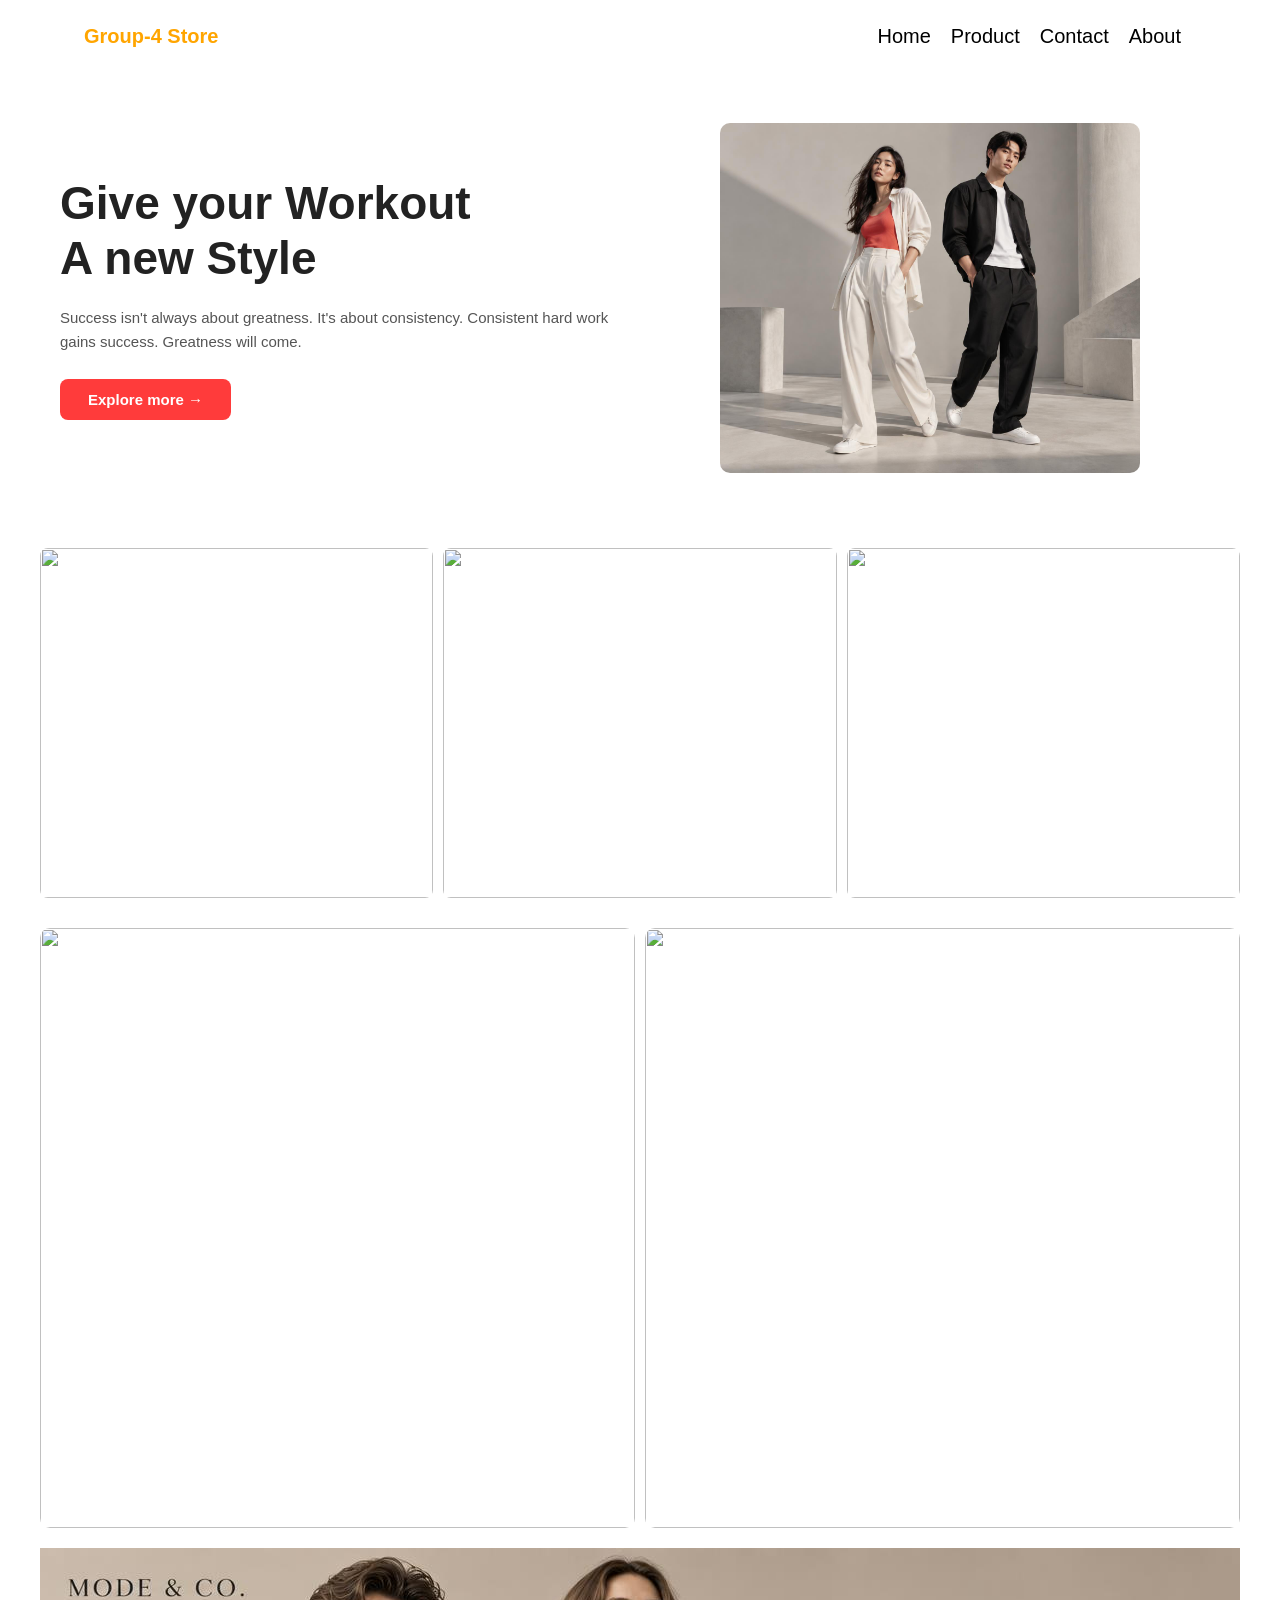
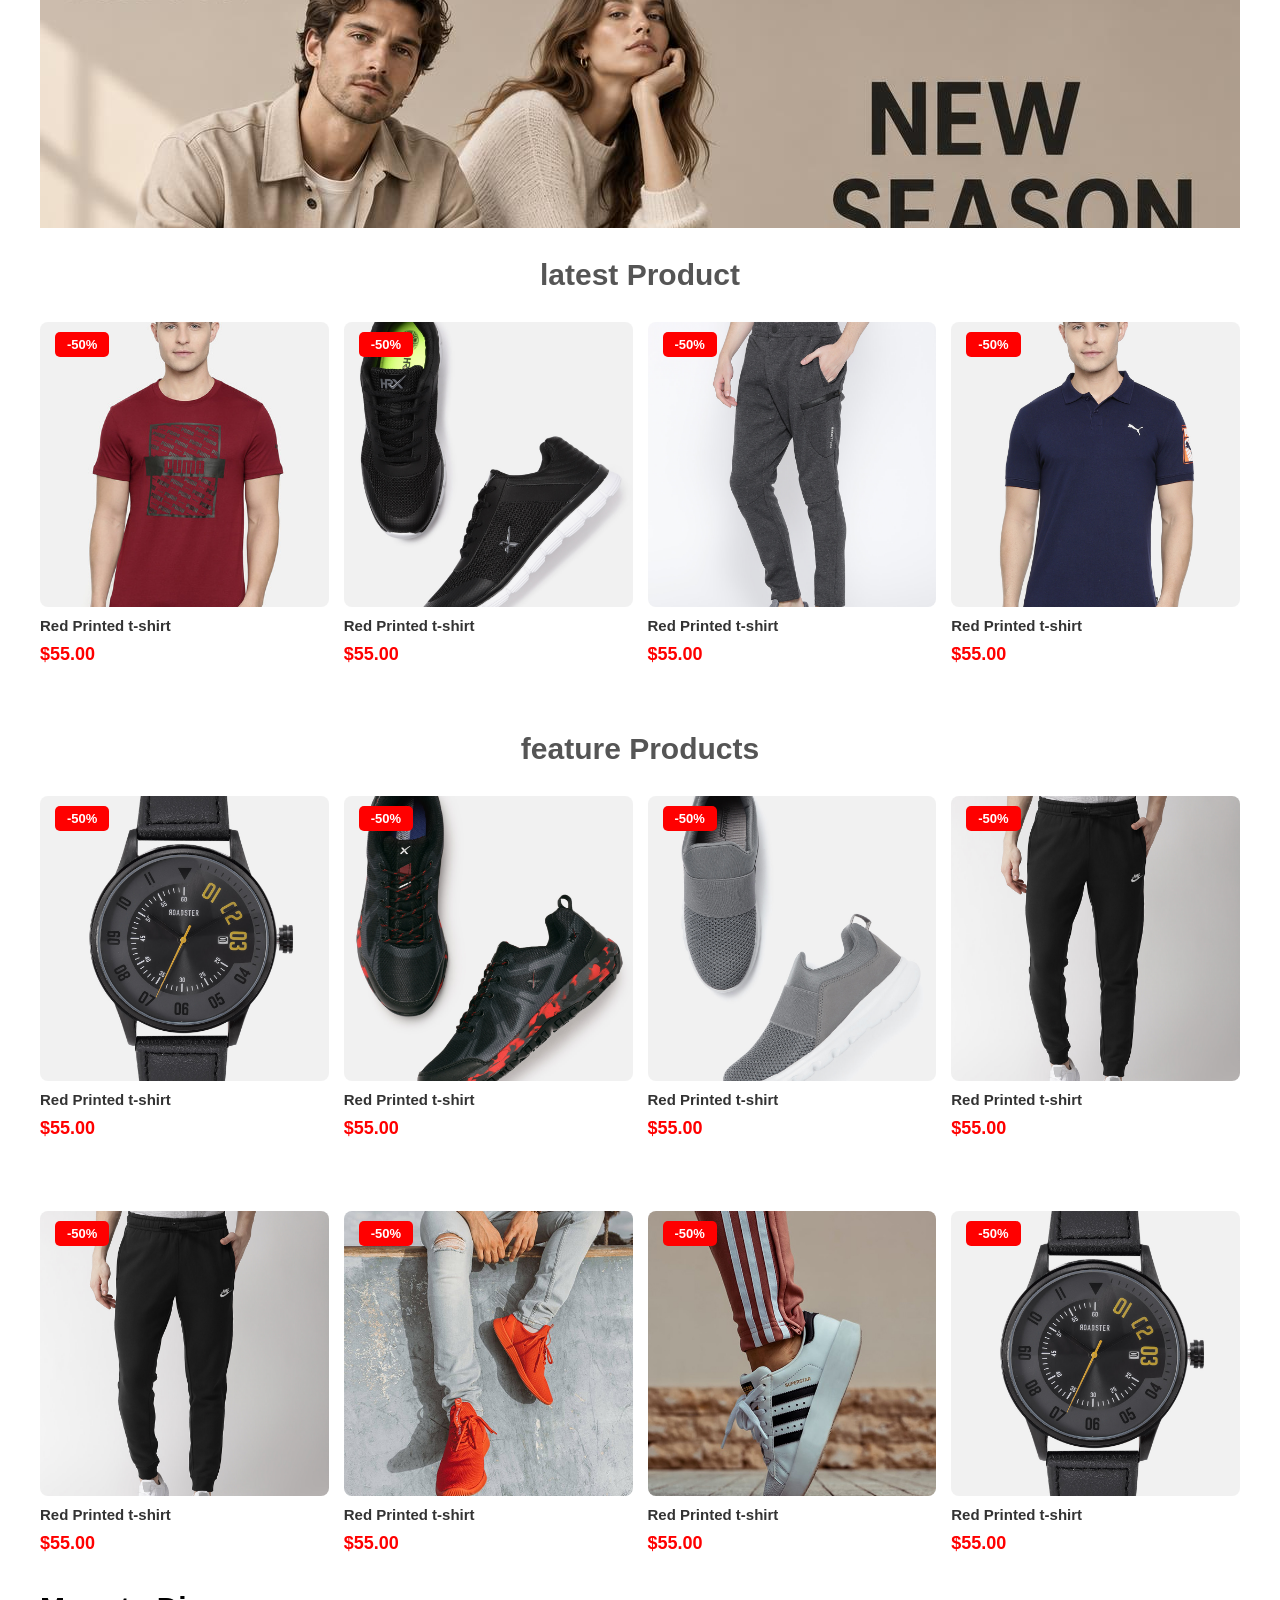
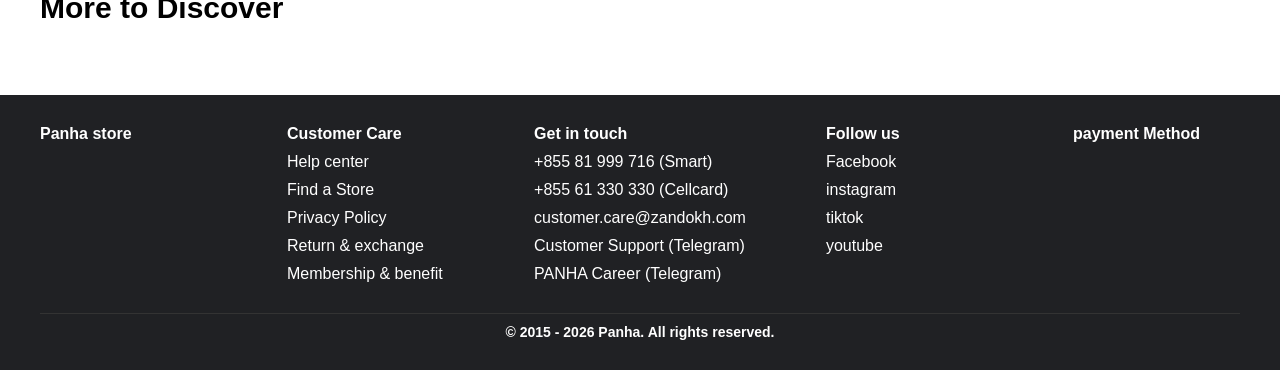
==== index.html @ 3ac693d8 "first commit" ====
<!doctype html>
<html lang="en">
  <head>
    <meta charset="UTF-8" />
    <meta name="viewport" content="width=device-width, initial-scale=1.0" />
    <link
      rel="stylesheet"
      href="https://cdnjs.cloudflare.com/ajax/libs/font-awesome/7.3.1/css/all.min.css"
    />
    <link rel="stylesheet" href="./css/header.css" />
    <link rel="stylesheet" href="./css/footer.css" />
    <link rel="stylesheet" href="./css/index.css" />
    <title>Document</title>
  </head>
  <body>
    <!-- start of header -->
    <div class="container">
      <div class="header">
        <div class="logo">
          <a href="">Group-4 Store</a>
        </div>
        <!-- start of nav-bar -->
        <div class="nav-bar">
          <ul>
            <li>
              <a href="./index.html">Home</a>
            </li>
            <li>
              <a href="./product.html">Product</a>
            </li>
            <li>
              <a href="">Contact</a>
            </li>
            <li>
              <a href="">About</a>
            </li>
          </ul>
          <a href="">
            <i class="fa-solid fa-cart-shopping"></i>
          </a>
          <button class="btn">
            <i class="fa-solid fa-bars"></i>
          </button>
        </div>
        <!-- end of nav-bar -->
      </div>
    </div>
    <!-- end of header -->
    <!-- start of hero section -->
    <div class="hero-section">
      <div class="row">
        <!-- Left Box: Text Content -->
        <div class="left-box">
          <h1>
            Give your Workout <br />
            A new Style
          </h1>
          <p>
            Success isn't always about greatness. It's about consistency.
            Consistent hard work gains success. Greatness will come.
          </p>
          <a href="#" class="btn">Explore more &#8594;</a>
        </div>

        <!-- Right Box: Image -->
        <div class="right-box">
          <img src="./image/test.jfif" alt="Workout Hero Image" />
        </div>
      </div>
    </div>
    <!-- end of hero section -->

    <!-- start of brand-logo -->
    <section>
      <div class="brand-logo">
        <div class="item">
          <img
            src="https://zand.sgp1.cdn.digitaloceanspaces.com/catalog/banner/2026/ZANDO%20New%20Version/New%20asset%20for%20updated%20size/brand%20icons'/newZando_Web%20(32).png"
            alt=""
          />
        </div>
        <div class="item">
          <img
            src="https://zand.sgp1.cdn.digitaloceanspaces.com/catalog/banner/2026/ZANDO%20New%20Version/New%20asset%20for%20updated%20size/brand%20icons'/newTen11_Web%20(31).png"
            alt=""
          />
        </div>
        <div class="item">
          <img
            src="https://zand.sgp1.cdn.digitaloceanspaces.com/catalog/banner/2026/ZANDO%20New%20Version/New%20asset%20for%20updated%20size/brand%20icons'/new%20Gatoni_Web%20(29).png"
            alt=""
          />
        </div>
        <div class="item">
          <img
            src="https://zand.sgp1.cdn.digitaloceanspaces.com/catalog/banner/2026/ZANDO%20New%20Version/New%20asset%20for%20updated%20size/brand%20icons'/newTagSpace_Web%20(27).png"
            alt=""
          />
        </div>
        <div class="item">
          <img
            src="https://zand.sgp1.cdn.digitaloceanspaces.com/catalog/banner/2026/ZANDO%20New%20Version/New%20asset%20for%20updated%20size/brand%20icons'/new361_Web%20(29).png"
            alt=""
          />
        </div>
        <div class="item">
          <img
            src="https://zand.sgp1.cdn.digitaloceanspaces.com/catalog/banner/2026/ZANDO%20New%20Version/New%20asset%20for%20updated%20size/brand%20icons'/newRoutine_Web%20(31).png"
            alt=""
          />
        </div>
      </div>
    </section>
    <!-- end of brand-logo -->

    <!-- start of category section  -->
    <section class="category">
      <div class="item-category">
        <div class="item">
          <img
            src="https://zandokh.com/image/catalog/banner/2025/ZANDO/Category%20lifestyle,%20sportlife,%20smartcasual/Oct/lifestify.jpg"
            alt=""
          />
        </div>
        <div class="item">
          <img
            src="https://zandokh.com/image/catalog/banner/2025/ZANDO/Category%20lifestyle,%20sportlife,%20smartcasual/Oct/SportLife.jpg"
            alt=""
          />
        </div>
        <div class="item">
          <img
            src="https://zandokh.com/image/catalog/banner/2025/ZANDO/Category%20lifestyle,%20sportlife,%20smartcasual/Oct/Smart%20Casual-1.jpg"
            alt=""
          />
        </div>
      </div>
      <div class="big-category">
        <div class="item">
          <img
            src="https://zandokh.com/image/catalog/banner/2025/ZANDO/Category%20lifestyle,%20sportlife,%20smartcasual/Oct/Tops.jpg"
            alt=""
          />
        </div>
        <div class="item">
          <img
            src="https://zandokh.com/image/catalog/banner/2025/ZANDO/Category%20lifestyle,%20sportlife,%20smartcasual/Oct/Bottoms.jpg"
            alt=""
          />
        </div>
      </div>
    </section>
    <!-- end of category section -->

    <!-- start of ad banner -->
    <div class="ad-banner">
      <img src="./image/new-image.jfif" alt="" />
    </div>
    <!-- end of ad banner -->

    <!-- start of latest product -->
    <h1 class="title-latest">latest Product</h1>
    <div class="latest-container">
      <!-- start of item -->
      <div class="item">
        <div class="img-box">
          <img src="./image/product-1.jpg" alt="" />
          <div class="discount">
            <p>-50%</p>
          </div>
        </div>
        <div class="text-box">
          <h2 class="title">Red Printed t-shirt</h2>
          <div class="star">
            <i class="fa-solid fa-star"></i>
            <i class="fa-solid fa-star"></i>
            <i class="fa-solid fa-star"></i>
            <i class="fa-solid fa-star"></i>
          </div>
          <p class="price">$55.00</p>
        </div>
      </div>
      <div class="item">
        <div class="img-box">
          <img src="./image/product-2.jpg" alt="" />
          <div class="discount">
            <p>-50%</p>
          </div>
        </div>
        <div class="text-box">
          <h2 class="title">Red Printed t-shirt</h2>
          <div class="star">
            <i class="fa-solid fa-star"></i>
            <i class="fa-solid fa-star"></i>
            <i class="fa-solid fa-star"></i>
            <i class="fa-solid fa-star"></i>
          </div>
          <p class="price">$55.00</p>
        </div>
      </div>
      <div class="item">
        <div class="img-box">
          <img src="./image/product-3.jpg" alt="" />
          <div class="discount">
            <p>-50%</p>
          </div>
        </div>
        <div class="text-box">
          <h2 class="title">Red Printed t-shirt</h2>
          <div class="star">
            <i class="fa-solid fa-star"></i>
            <i class="fa-solid fa-star"></i>
            <i class="fa-solid fa-star"></i>
            <i class="fa-solid fa-star"></i>
          </div>
          <p class="price">$55.00</p>
        </div>
      </div>
      <div class="item">
        <div class="img-box">
          <img src="./image/product-4.jpg" alt="" />
          <div class="discount">
            <p>-50%</p>
          </div>
        </div>
        <div class="text-box">
          <h2 class="title">Red Printed t-shirt</h2>
          <div class="star">
            <i class="fa-solid fa-star"></i>
            <i class="fa-solid fa-star"></i>
            <i class="fa-solid fa-star"></i>
            <i class="fa-solid fa-star"></i>
          </div>
          <p class="price">$55.00</p>
        </div>
      </div>
      <!-- end of item -->
    </div>
    <!-- end of  latest product -->

    <!-- start of feature product -->
    <h1 class="fea-title">feature Products</h1>
    <section class="feature-container">
      <div class="item">
        <div class="img-box">
          <img src="./image/product-9.jpg" alt="" />
          <div class="discount">
            <p>-50%</p>
          </div>
        </div>
        <div class="text-box">
          <h2 class="title">Red Printed t-shirt</h2>
          <div class="star">
            <i class="fa-solid fa-star"></i>
            <i class="fa-solid fa-star"></i>
            <i class="fa-solid fa-star"></i>
            <i class="fa-solid fa-star"></i>
          </div>
          <p class="price">$55.00</p>
        </div>
      </div>
      <div class="item">
        <div class="img-box">
          <img src="./image/product-10.jpg" alt="" />
          <div class="discount">
            <p>-50%</p>
          </div>
        </div>
        <div class="text-box">
          <h2 class="title">Red Printed t-shirt</h2>
          <div class="star">
            <i class="fa-solid fa-star"></i>
            <i class="fa-solid fa-star"></i>
            <i class="fa-solid fa-star"></i>
            <i class="fa-solid fa-star"></i>
          </div>
          <p class="price">$55.00</p>
        </div>
      </div>
      <div class="item">
        <div class="img-box">
          <img src="./image/product-11.jpg" alt="" />
          <div class="discount">
            <p>-50%</p>
          </div>
        </div>
        <div class="text-box">
          <h2 class="title">Red Printed t-shirt</h2>
          <div class="star">
            <i class="fa-solid fa-star"></i>
            <i class="fa-solid fa-star"></i>
            <i class="fa-solid fa-star"></i>
            <i class="fa-solid fa-star"></i>
          </div>
          <p class="price">$55.00</p>
        </div>
      </div>
      <div class="item">
        <div class="img-box">
          <img src="./image/product-12.jpg" alt="" />
          <div class="discount">
            <p>-50%</p>
          </div>
        </div>
        <div class="text-box">
          <h2 class="title">Red Printed t-shirt</h2>
          <div class="star">
            <i class="fa-solid fa-star"></i>
            <i class="fa-solid fa-star"></i>
            <i class="fa-solid fa-star"></i>
            <i class="fa-solid fa-star"></i>
          </div>
          <p class="price">$55.00</p>
        </div>
      </div>
      <div class="item">
        <div class="img-box">
          <img src="./image/product-12.jpg" alt="" />
          <div class="discount">
            <p>-50%</p>
          </div>
        </div>
        <div class="text-box">
          <h2 class="title">Red Printed t-shirt</h2>
          <div class="star">
            <i class="fa-solid fa-star"></i>
            <i class="fa-solid fa-star"></i>
            <i class="fa-solid fa-star"></i>
            <i class="fa-solid fa-star"></i>
          </div>
          <p class="price">$55.00</p>
        </div>
      </div>
      <div class="item">
        <div class="img-box">
          <img src="./image/category-1.jpg" alt="" />
          <div class="discount">
            <p>-50%</p>
          </div>
        </div>
        <div class="text-box">
          <h2 class="title">Red Printed t-shirt</h2>
          <div class="star">
            <i class="fa-solid fa-star"></i>
            <i class="fa-solid fa-star"></i>
            <i class="fa-solid fa-star"></i>
            <i class="fa-solid fa-star"></i>
          </div>
          <p class="price">$55.00</p>
        </div>
      </div>
      <div class="item">
        <div class="img-box">
          <img src="./image/category-2.jpg" alt="" />
          <div class="discount">
            <p>-50%</p>
          </div>
        </div>
        <div class="text-box">
          <h2 class="title">Red Printed t-shirt</h2>
          <div class="star">
            <i class="fa-solid fa-star"></i>
            <i class="fa-solid fa-star"></i>
            <i class="fa-solid fa-star"></i>
            <i class="fa-solid fa-star"></i>
          </div>
          <p class="price">$55.00</p>
        </div>
      </div>
      <div class="item">
        <div class="img-box">
          <img src="./image/product-9.jpg" alt="" />
          <div class="discount">
            <p>-50%</p>
          </div>
        </div>
        <div class="text-box">
          <h2 class="title">Red Printed t-shirt</h2>
          <div class="star">
            <i class="fa-solid fa-star"></i>
            <i class="fa-solid fa-star"></i>
            <i class="fa-solid fa-star"></i>
            <i class="fa-solid fa-star"></i>
          </div>
          <p class="price">$55.00</p>
        </div>
      </div>
    </section>
    <!-- end of feature product -->

    <!-- start of more-discover -->
    <section class="dis-container">
      <h1 class="title-dis">More to Discover</h1>
      <div class="discover">
        <div class="item">
          <img
            src="https://zand.sgp1.cdn.digitaloceanspaces.com/catalog/banner/2026/ZANDO%20New%20Version/Icon%20Category/aug/new%20for%20men%20&%20women/NEW/glasses.png"
            alt=""
          />
        </div>
        <div class="item">
          <img
            src="https://zand.sgp1.cdn.digitaloceanspaces.com/catalog/banner/2026/ZANDO%20New%20Version/Icon%20Category/aug/new%20for%20men%20&%20women/NEW/7.png"
            alt=""
          />
        </div>
        <div class="item">
          <img
            src="https://zand.sgp1.cdn.digitaloceanspaces.com/catalog/banner/2026/ZANDO%20New%20Version/Icon%20Category/aug/new%20for%20men%20&%20women/NEW/6.png"
            alt=""
          />
        </div>
        <div class="item">
          <img
            src="https://zand.sgp1.cdn.digitaloceanspaces.com/catalog/banner/2026/ZANDO%20New%20Version/Icon%20Category/aug/new%20for%20men%20&%20women/NEW/bagsss.png"
            alt=""
          />
        </div>
        <div class="item">
          <img
            src="https://zand.sgp1.cdn.digitaloceanspaces.com/catalog/banner/2026/ZANDO%20New%20Version/Icon%20Category/aug/new%20for%20men%20&%20women/NEW/3.png"
            alt=""
          />
        </div>
      </div>
    </section>
    <!-- end of more-discover -->
    <!--start of  footer -->
    <footer class="footer">
      <div class="foot-container">
        <!-- coloum 1 -->
        <div class="item">
          <h1>Panha store</h1>
          <div class="qr">
            <img
              src="https://zand.sgp1.cdn.digitaloceanspaces.com/catalog/banner/2026/ZANDO/footer/download-app-white.png"
              alt=""
            />
          </div>
        </div>
        <!-- end of colom1 -->

        <!-- start of coloum2 -->
        <div class="item">
          <h1>Customer Care</h1>
          <div class="for-link">
            <a href="">Help center</a>
            <a href="">Find a Store</a>
            <a href="">Privacy Policy</a>
            <a href="">Return & exchange</a>
            <a href="">Membership & benefit</a>
          </div>
        </div>
        <!-- end of coloum2 -->
        <div class="item">
          <h1>Get in touch</h1>
          <div class="for-link">
            <a href="">+855 81 999 716 (Smart)</a>
            <a href="">+855 61 330 330 (Cellcard)</a>
            <a href="">customer.care@zandokh.com</a>
            <a href="">Customer Support (Telegram)</a>
            <a href="">PANHA Career (Telegram)</a>
          </div>
        </div>
        <div class="item">
          <h1>Follow us</h1>
          <div class="for-link">
            <a href="">Facebook</a>
            <a href="">instagram</a>
            <a href="">tiktok</a>
            <a href="">youtube</a>
          </div>
        </div>
        <div class="item">
          <h1 class="unique">payment Method</h1>
          <div class="payment">
            <img
              src="https://zand.sgp1.cdn.digitaloceanspaces.com/catalog/logo/web-footer/we-accept-payment%E2%80%93for-web-footer%E2%80%93v2.png"
              alt=""
            />
          </div>
        </div>
      </div>
      <hr style="color: #555" />
      <h1
        style="
          text-align: center;
          color: white;
          font-size: 14px;
          margin-top: 10px;
        "
      >
        © 2015 - 2026 Panha. All rights reserved.
      </h1>
    </footer>
    <!-- end of footer -->
  </body>
</html>
---- css/header.css ----
* {
  margin: 0;
  padding: 0;
  box-sizing: border-box;
}
/* start of header */
.container {
  background-color: white;
  /* box-shadow: 0px 0px 10px gray; */
}
.container .header .logo a {
  color: orange;
  font-size: 20px;
  font-weight: bold;
  text-decoration: none;
}
.container .header {
  max-width: 1200px;
  width: 90%;
  margin: auto;
  display: flex;
  justify-content: space-between;
  align-items: center;
  padding: 0px 20px;
}
.container .header .nav-bar {
  display: flex;
  gap: 5px;
  align-items: center;
}
.container .header .nav-bar ul {
  display: flex;
  list-style-type: none;
}
.container .header .nav-bar ul li a {
  display: block;
  padding: 25px 10px;
  color: black;
  font-size: 20px;
  text-decoration: none;
}
.container .header .nav-bar .btn {
  border: none;
  outline: none;
  background-color: transparent;
  display: none;
}
.container .header .nav-bar .btn i {
  font-size: 20px;
}

.container .header .nav-bar ul li a:hover {
  color: orange;
}
.container .header .nav-bar a {
  color: orange;
  font-size: 20px;
}
/* end of header */

@media screen and (max-width: 600px) {
  .container .header .nav-bar .btn {
    display: block;
  }
  .container .header .nav-bar ul {
    display: none;
  }
  .container .header {
    padding: 20px 15px;
  }
}
---- css/footer.css ----
.footer {
  background-color: #202124;
  margin-top: 20px;
  padding: 30px 40px;
}

/* 1. Desktop: Clean 5-column grid without width math */
.footer .foot-container {
  max-width: 1200px;
  margin: auto;
  width: 100%;
  display: grid;
  grid-template-columns: repeat(5, 1fr);
  gap: 80px;
  align-items: flex-start;
}

.footer .foot-container .item h1 {
  color: white;
  font-size: 16px;
  font-weight: bold;
  margin-bottom: 10px;
  margin-top: 0;
}

.footer .foot-container .item .qr {
  max-width: 800px;
  width: 100%;
}

.footer .foot-container .item .qr img {
  width: 100%;
  height: auto;
  object-fit: cover;
}

.footer .foot-container .item .for-link {
  display: flex;
  flex-direction: column;
  gap: 10px;
}

.footer .foot-container .item .for-link a {
  color: white;
  font-size: 16px;
  text-decoration: none;
}

.footer .foot-container .item .payment {
  max-width: 180px;
}

.footer .foot-container .item .payment img {
  width: 100%;
  height: auto;
  display: block;
}

hr {
  margin-top: 30px;
  border: none;
  border-top: 1px solid #333333; /* Soft dark gray line */
}
/* end of footer */
---- css/index.css ----
* {
  box-sizing: border-box;
  margin: 0;
  padding: 0;
  font-family: Arial, sans-serif;
}

/* 1. Hero container */
.hero-section {
  max-width: 1200px;
  margin: auto;
  padding: 50px 20px;
}

.hero-section .row {
  display: flex;
  justify-content: space-around;
  align-items: center;
  flex-wrap: wrap;
}

.hero-section .row .left-box {
  width: 50%;
  padding-right: 30px;
}

.hero-section .row .right-box {
  width: 50%;
  text-align: center;
}

.hero-section .left-box h1 {
  font-size: 46px;
  line-height: 1.2;
  color: #222;
  margin-bottom: 20px;
}

.hero-section .left-box p {
  font-size: 15px;
  line-height: 1.6;
  color: #555;
  margin-bottom: 25px;
}

.hero-section .left-box .btn {
  display: inline-block;
  background-color: #ff3b3b;
  color: #ffffff;
  padding: 12px 28px;
  text-decoration: none;
  font-size: 15px;
  font-weight: bold;
  border-radius: 8px;
  transition: 0.3s;
}

.hero-section .left-box .btn:hover {
  background-color: #333333;
}

.hero-section .right-box img {
  width: 100%;
  max-width: 420px;
  height: auto;
  display: block;
  margin: auto;
  border-radius: 10px;
}
/*start of  brand logo */
.brand-logo {
  max-width: 1200px;
  margin: auto;
  width: 100%;
  /* background-color: pink; */
  margin-bottom: 25px;
  display: grid;
  grid-template-columns: repeat(6, 1fr);
  gap: 10px;
}
.brand-logo .item img {
  width: 100%;
  height: auto;
  display: block;
}
/* end of brand logo */

/* 2. Category section */
.category .item-category {
  max-width: 1200px;
  display: grid;
  grid-template-columns: repeat(3, 1fr);
  justify-content: center;
  gap: 10px;
  margin: auto;
}
.category .big-category {
  max-width: 1200px;
  margin: auto;
  width: 100%;
  margin-top: 30px;
  /* background-color: blue; */
  display: grid;
  grid-template-columns: repeat(2, 1fr);
  gap: 10px;
}
.category .big-category .item img {
  width: 100%;
  height: 600px;
  object-fit: cover;
  display: block;
  border-radius: 10px;
}

.category .item-category .item {
  height: 350px;
}

.category .item-category .item img {
  width: 100%;
  height: 100%;
  object-fit: cover;
  border-radius: 8px;
}
/* ad-banner */
.ad-banner {
  max-width: 1200px;
  margin: auto;
  width: 100%;
  margin-top: 20px;
}
.ad-banner img {
  width: 100%;
  height: 280px;
  display: block;
  object-fit: cover;
  object-position: top;
}
/* ad-banner */
/* 3. Titles for both sections */
.title-latest,
.fea-title {
  text-align: center;
  margin-top: 30px;
  margin-bottom: 10px;
  font-size: 30px;
  color: #555;
}

/* 4. Combined Product Containers (Latest + Feature) */
.latest-container,
.feature-container {
  max-width: 1200px;
  width: 100%;
  margin: auto;
  margin-top: 10px;
  display: grid;
  grid-template-columns: repeat(4, 1fr);
  gap: 15px;
}

.latest-container .item,
.feature-container .item {
  display: grid;
  grid-template-rows: 75% 25%; /* Slightly more room for text & stars */
  height: 380px;
  margin-top: 20px;
  transition: all 0.3s ease-in-out;
}

.latest-container .item:hover,
.feature-container .item:hover {
  transform: translateY(-5px); /* Clean lift instead of scaling */
}

.latest-container .item .img-box,
.feature-container .item .img-box {
  position: relative;
  overflow: hidden; /* Clips image corners cleanly */
  border-radius: 8px;
  background-color: #f9f9f9;
}

.latest-container .item .img-box .discount,
.feature-container .item .img-box .discount {
  position: absolute;
  top: 10px;
  left: 15px;
  background-color: red;
  padding: 5px 12px;
  border-radius: 5px;
  z-index: 2;
}

.latest-container .item .img-box .discount p,
.feature-container .item .img-box .discount p {
  color: white;
  font-size: 13px;
  font-weight: bold;
}

.latest-container .item .img-box img,
.feature-container .item .img-box img {
  width: 100%;
  height: 100%;
  object-fit: cover; /* Shows full model body cleanly */
  display: block;
}

.latest-container .item .text-box,
.feature-container .item .text-box {
  margin-top: 10px;
}

.latest-container .item .text-box .title,
.feature-container .item .text-box .title {
  font-size: 15px;
  margin-bottom: 5px;
  color: #333;
}

.latest-container .item .text-box .star,
.feature-container .item .text-box .star {
  display: flex;
  gap: 4px;
  margin-bottom: 5px;
}

.latest-container .item .text-box .star .fa-solid,
.feature-container .item .text-box .star .fa-solid {
  color: #ff9900;
  font-size: 14px;
}

.latest-container .item .text-box .price,
.feature-container .item .text-box .price {
  color: red;
  font-weight: bold;
  font-size: 18px;
}

/* start of discover */
.dis-container {
  max-width: 1200px;
  margin: auto;
  width: 100%;
}
.title-dis {
  font-size: 30px;
  font-weight: bold;
  margin-bottom: 20px;
}
.discover {
  margin-top: 10px;
  display: grid;
  grid-template-columns: repeat(5, 1fr);
  gap: 10px;
  margin-bottom: 50px;
}
.discover .item img {
  width: 100%;
  height: auto;
  display: block;
}
/* end of discover */

/* 5. Mobile & Tablet view */
@media screen and (max-width: 992px) {
  .latest-container,
  .feature-container {
    grid-template-columns: repeat(3, 1fr);
    padding: 0px 20px;
  }
}

@media screen and (max-width: 768px) {
  /* Hero stacks */
  .hero-section .row .left-box,
  .hero-section .row .right-box {
    width: 100%;
    text-align: center;
    padding-right: 0;
  }

  .hero-section .row .left-box {
    margin-bottom: 30px;
  }

  .hero-section .left-box h1 {
    font-size: 32px;
  }

  /* Category */
  .category {
    padding: 0px 20px;
  }

  .category .item-category {
    grid-template-columns: repeat(2, 1fr);
  }

  .category .item:nth-child(3) {
    grid-column: 1 / 3;
    max-width: 300px;
    width: 100%;
    margin: auto;
  }

  .latest-container,
  .feature-container {
    grid-template-columns: repeat(2, 1fr);
    gap: 10px;
    padding: 0px 20px;
  }

  .latest-container .item,
  .feature-container .item {
    height: 320px;
  }
  /* 2. Mobile Footer: Exactly 2 equal columns without wrapping bugs */
  .footer .foot-container {
    grid-template-columns: repeat(2, 1fr);
    gap: 30px 20px;
  }
}
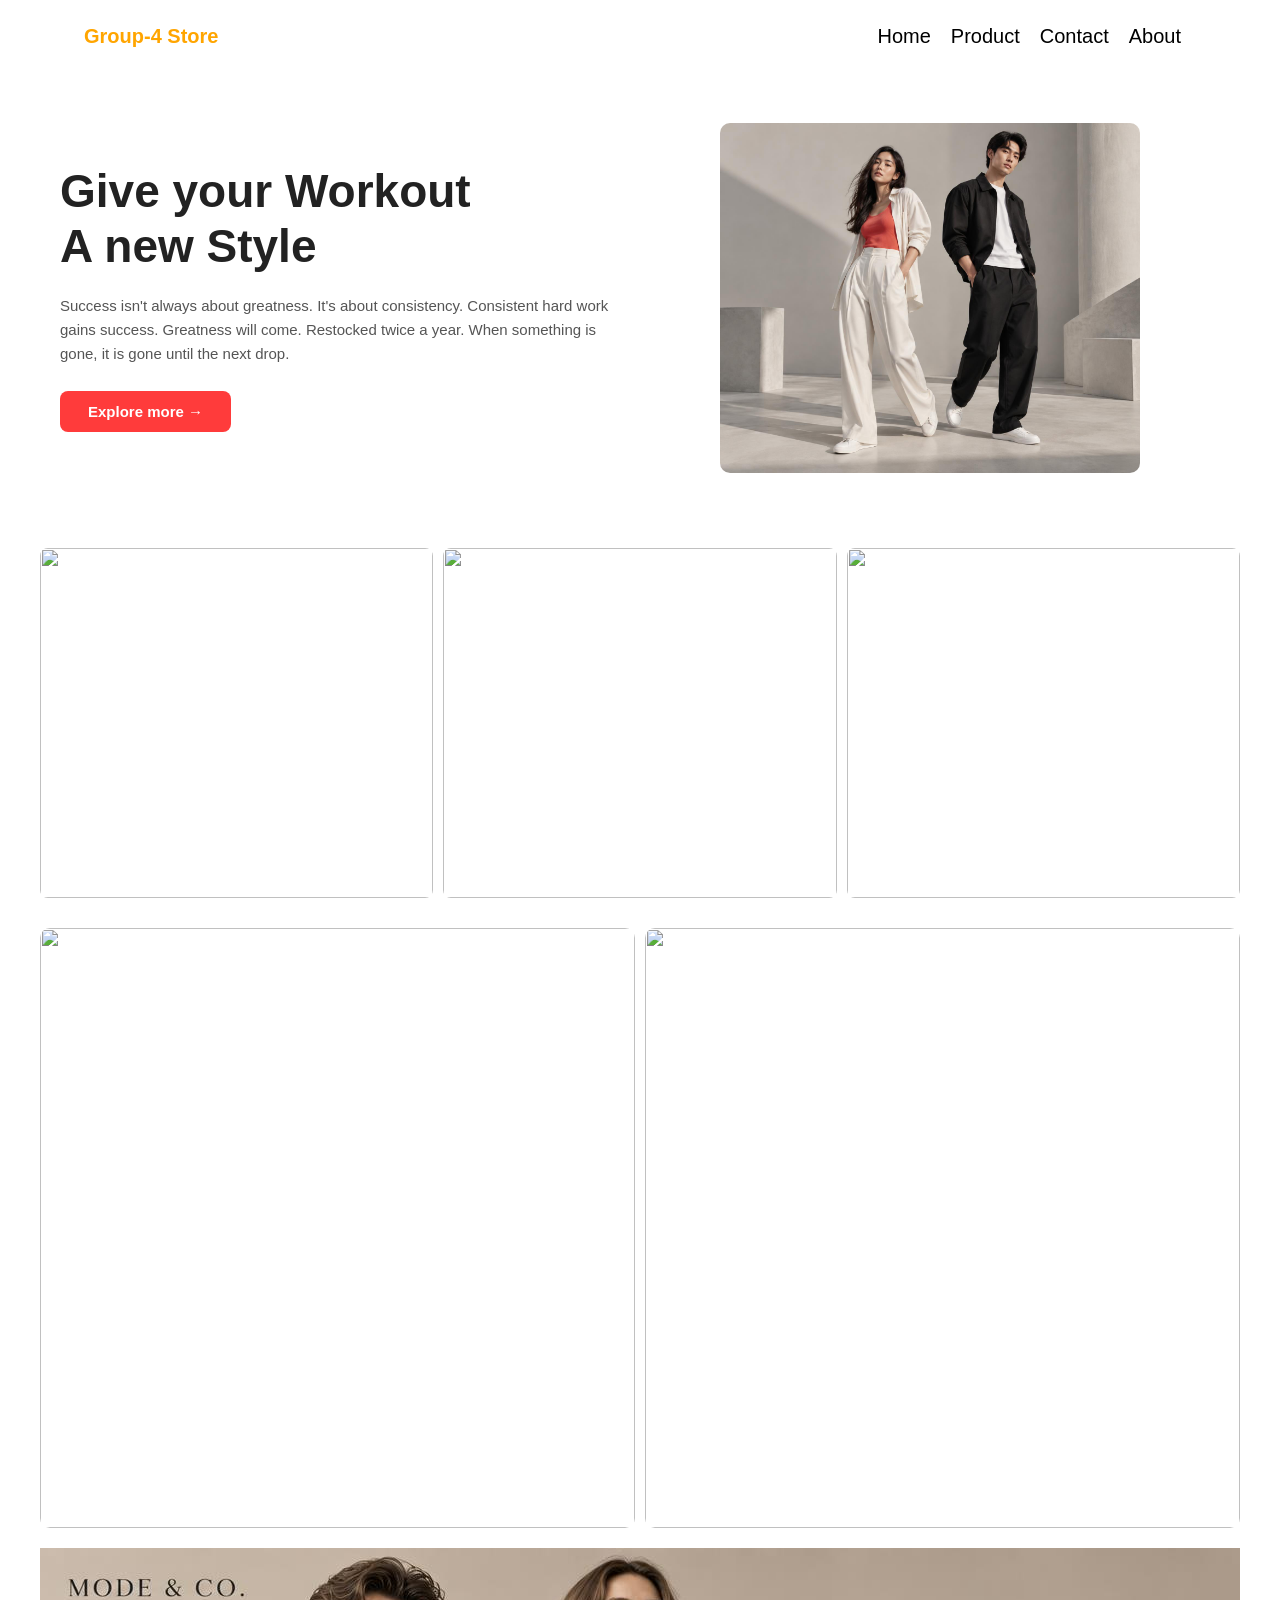
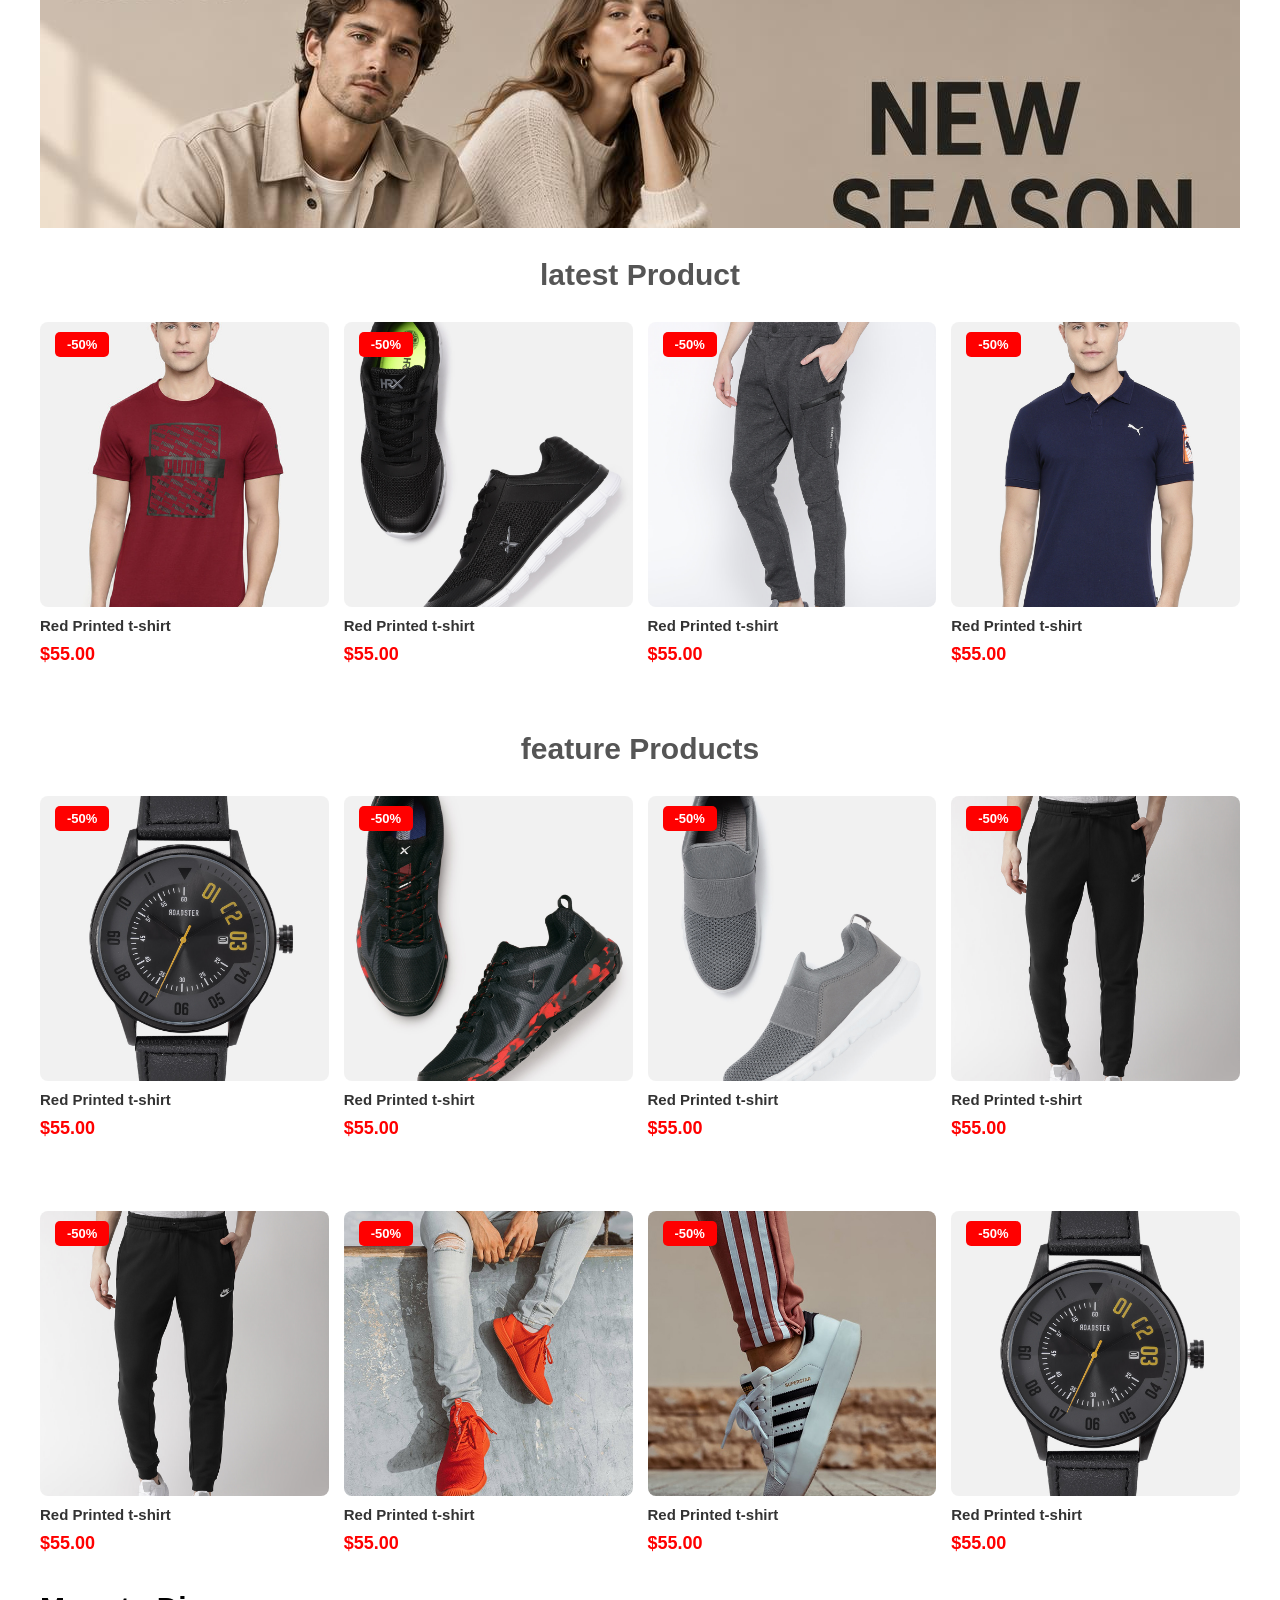
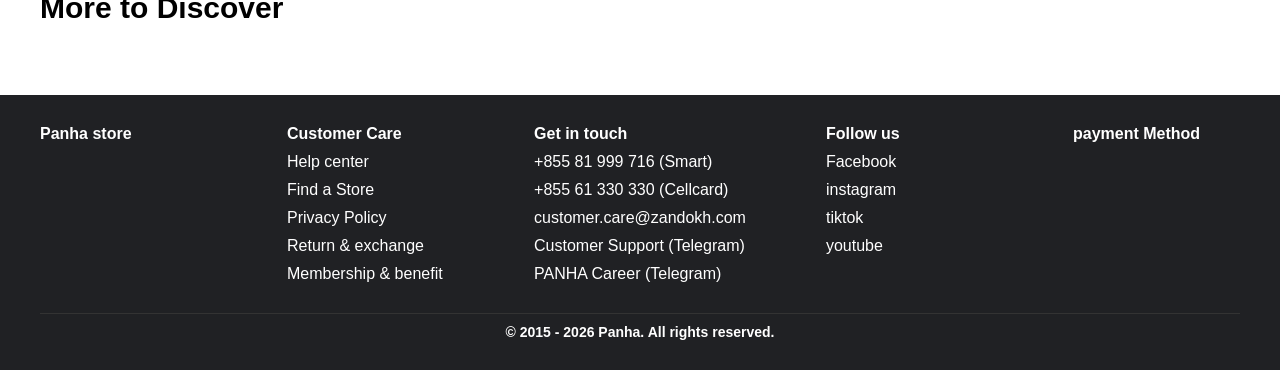
==== commit c3c623eb: "update" ====
--- a/index.html
+++ b/index.html
@@ -32,7 +32,7 @@
               <a href="">Contact</a>
             </li>
             <li>
-              <a href="">About</a>
+              <a href="./About.html">About</a>
             </li>
           </ul>
           <a href="">
@@ -57,7 +57,7 @@
           </h1>
           <p>
             Success isn't always about greatness. It's about consistency.
-            Consistent hard work gains success. Greatness will come.
+            Consistent hard work gains success. Greatness will come. Restocked twice a year. When something is gone, it is gone until the next drop.
           </p>
           <a href="#" class="btn">Explore more &#8594;</a>
         </div>
@@ -425,6 +425,8 @@
       </div>
     </section>
     <!-- end of more-discover -->
+
+    
     <!--start of  footer -->
     <footer class="footer">
       <div class="foot-container">
--- a/css/footer.css
+++ b/css/footer.css
@@ -1,6 +1,6 @@
 .footer {
   background-color: #202124;
-  margin-top: 20px;
+  margin-top: 30px;
   padding: 30px 40px;
 }
 
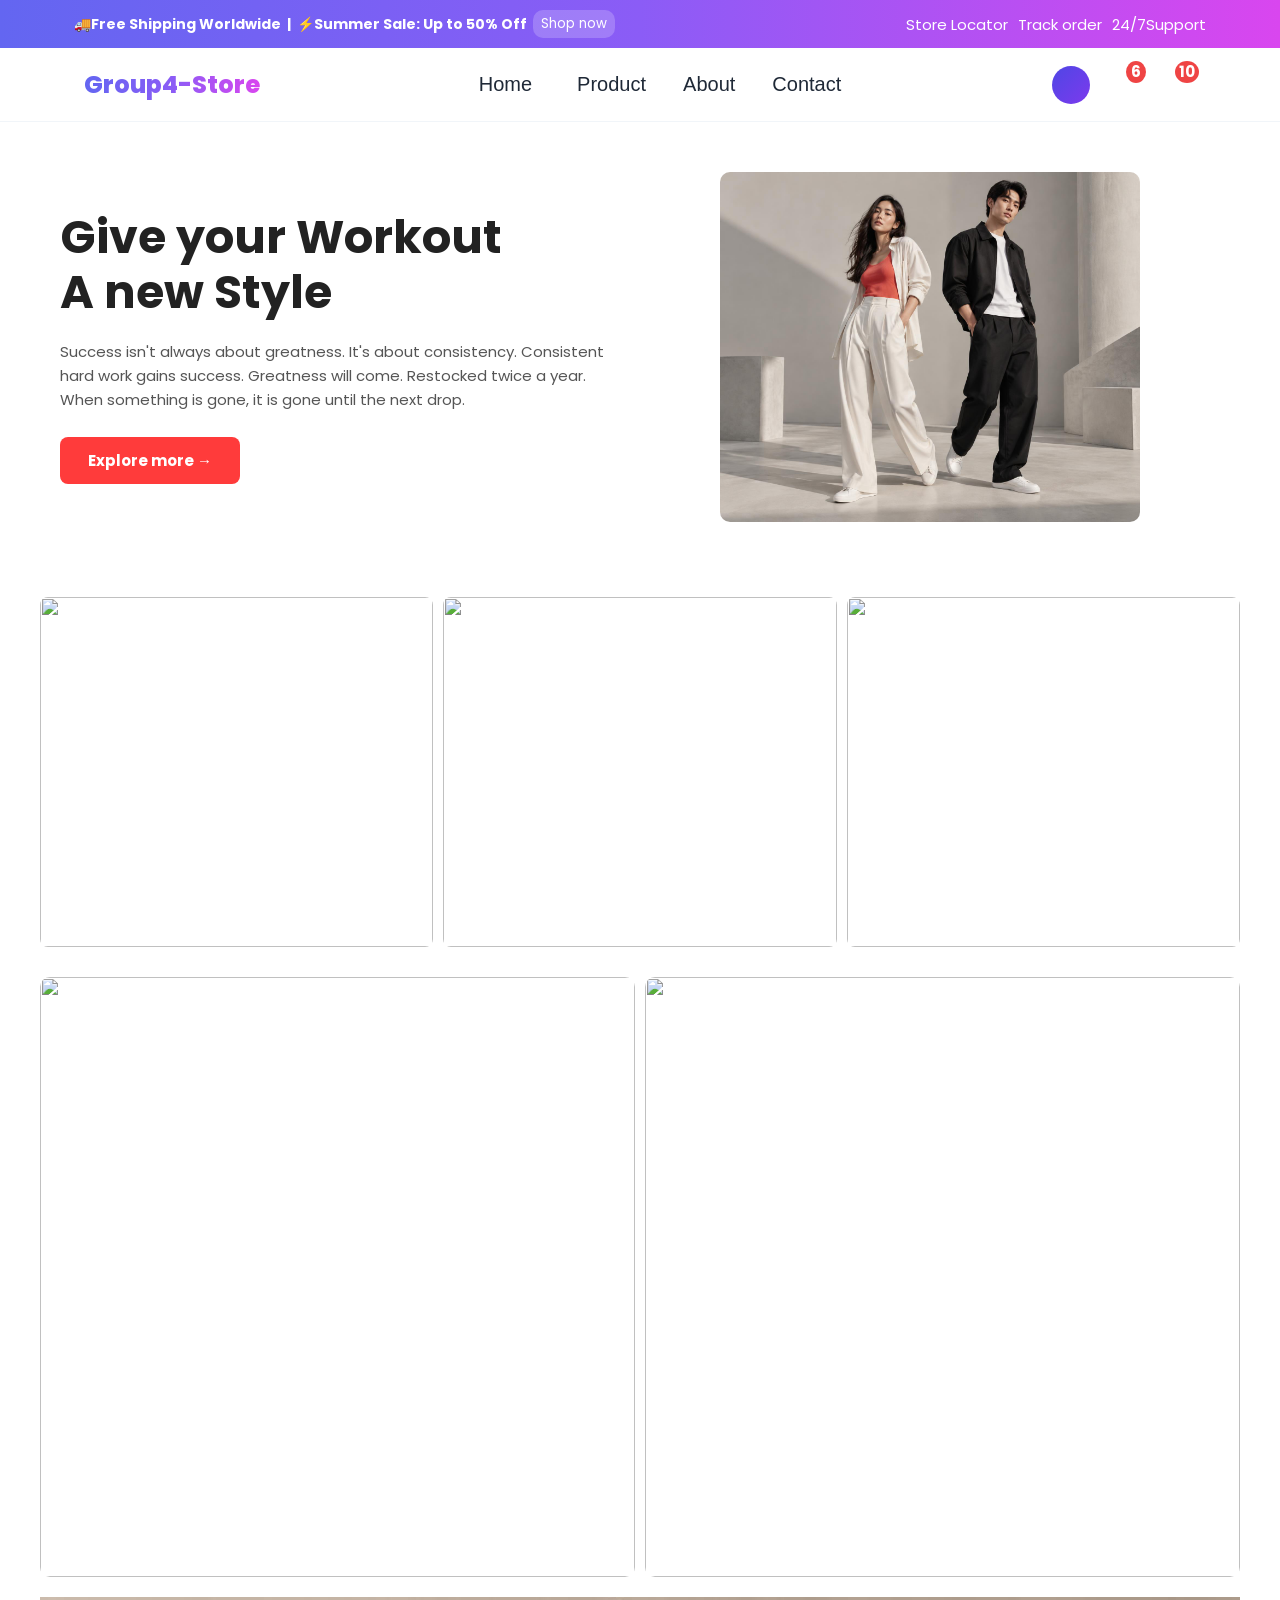
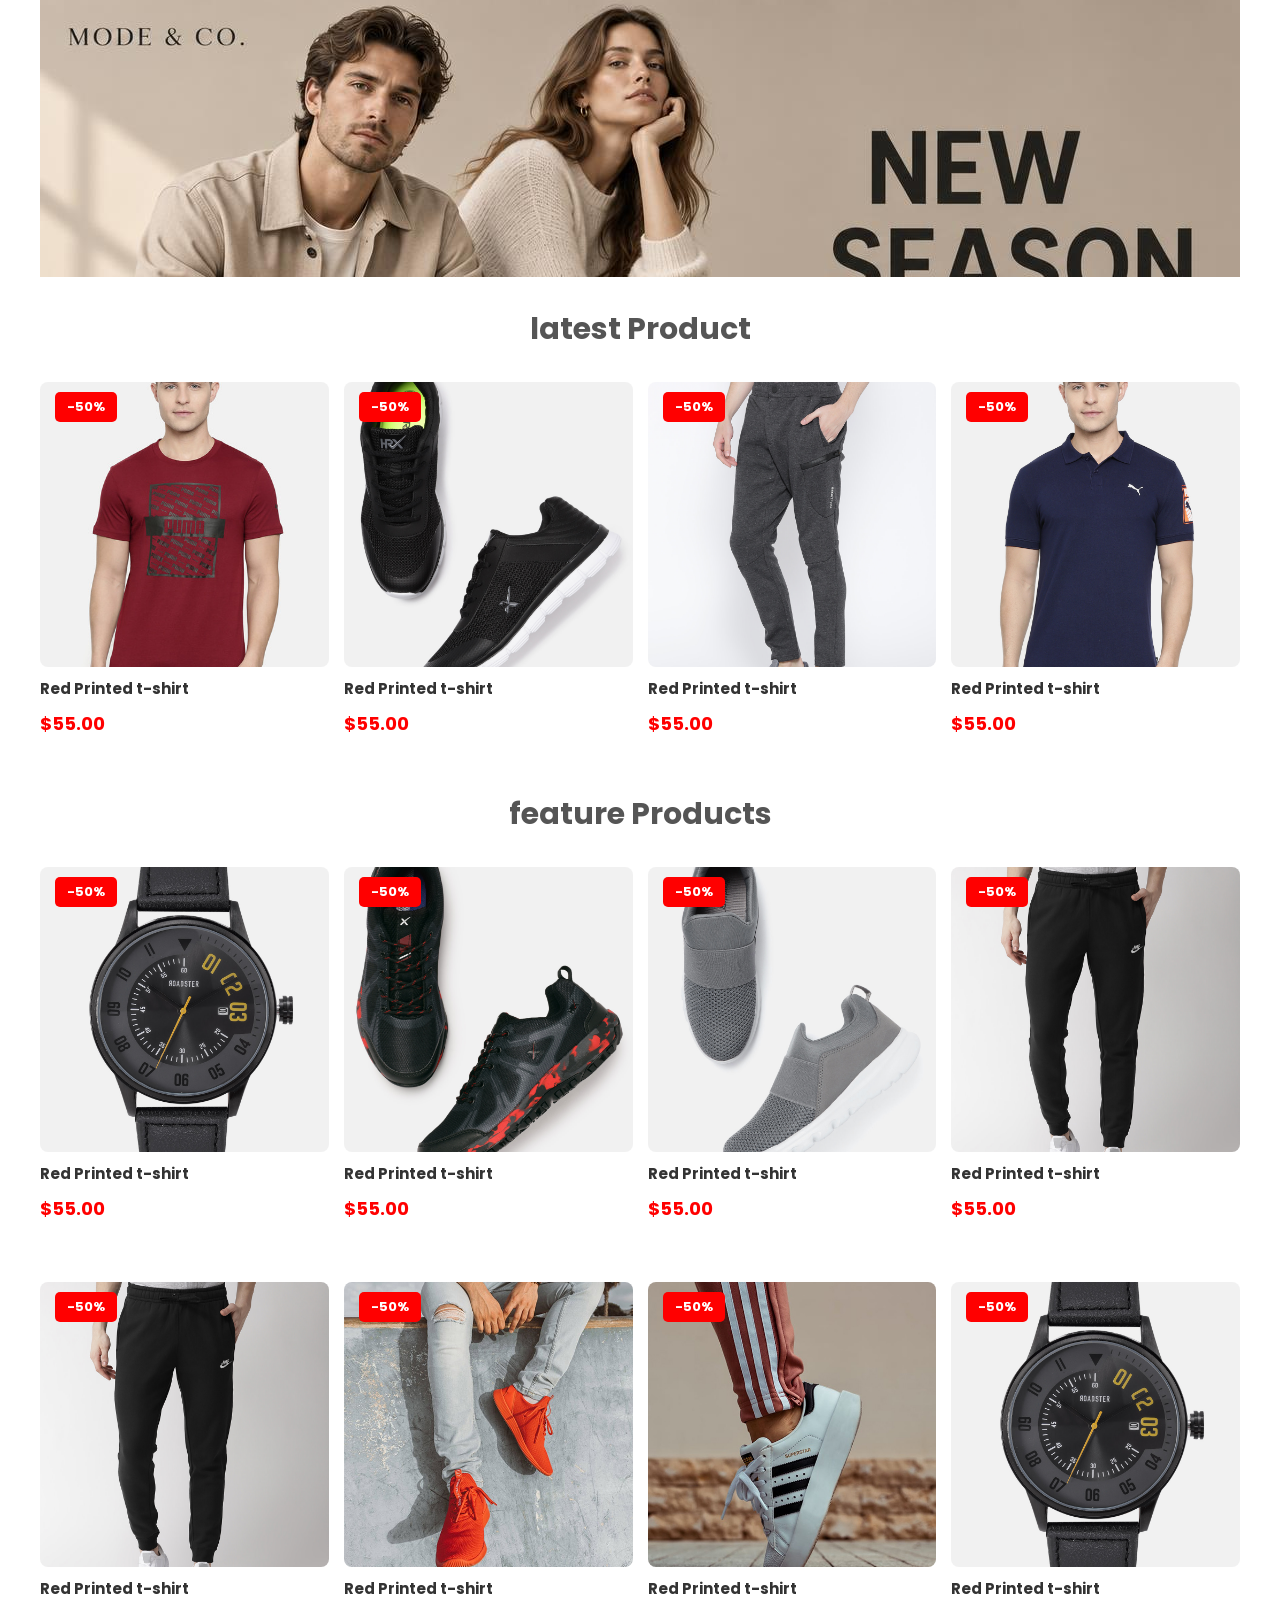
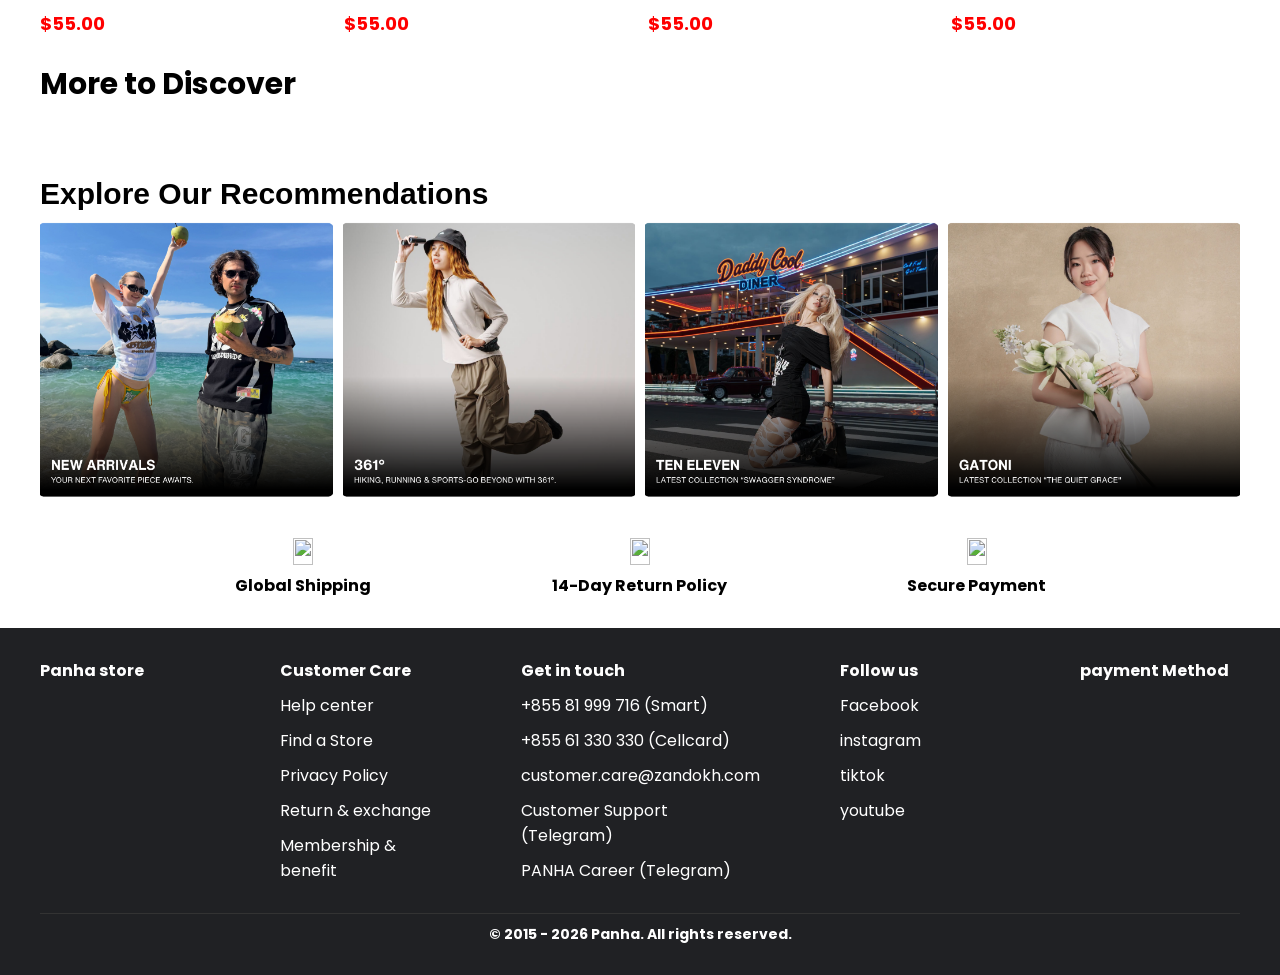
==== commit 675d48de: "update bar1 and header" ====
--- a/index.html
+++ b/index.html
@@ -7,45 +7,104 @@
       rel="stylesheet"
       href="https://cdnjs.cloudflare.com/ajax/libs/font-awesome/7.3.1/css/all.min.css"
     />
+    <link rel="preconnect" href="https://fonts.googleapis.com" />
+    <link rel="preconnect" href="https://fonts.gstatic.com" crossorigin />
+    <link
+      href="https://fonts.googleapis.com/css2?family=Poppins:wght@400;600;700;800&display=swap"
+      rel="stylesheet"
+    />
     <link rel="stylesheet" href="./css/header.css" />
     <link rel="stylesheet" href="./css/footer.css" />
     <link rel="stylesheet" href="./css/index.css" />
     <title>Document</title>
   </head>
   <body>
-    <!-- start of header -->
-    <div class="container">
-      <div class="header">
-        <div class="logo">
-          <a href="">Group-4 Store</a>
-        </div>
-        <!-- start of nav-bar -->
-        <div class="nav-bar">
+    <!-- start of top-area -->
+    <div class="top-area">
+      <!-- start of bar1 -->
+      <section class="bar-1">
+        <div class="bar-container">
+          <div class="left-box">
+            <p>🚚Free Shipping Worldwide</p>
+            <span class="divide">|</span>
+            <span>⚡Summer Sale: Up to 50% Off</span>
+            <button class="shop-btn">Shop now</button>
+          </div>
+          <div class="right-box">
+            <p class="descs">
+              <i class="fa-solid fa-location-dot"></i>
+              <span>Store Locator</span>
+            </p>
+            <p class="descs">
+              <i class="fa-solid fa-truck"></i>
+              <span>Track order</span>
+            </p>
+            <p class="descs">
+              <i class="fa-solid fa-headset"></i>
+              <span>24/7Support</span>
+            </p>
+          </div>
+        </div>
+      </section>
+      <!-- end of bar1 -->
+
+      <!-- start of header -->
+      <div class="container">
+        <div class="header">
+          <div class="logo">
+            <a href="./index.html">Group4-Store</a>
+          </div>
+
           <ul>
             <li>
-              <a href="./index.html">Home</a>
+              <a href="./index.html">
+                <i class="fa-solid fa-house"></i>
+                <span>Home</span>
+              </a>
             </li>
             <li>
-              <a href="./product.html">Product</a>
+              <a href="./product.html">
+                <i class="fa-solid fa-border-all"></i>
+                <span>Product</span>
+              </a>
             </li>
             <li>
-              <a href="">Contact</a>
+              <a href="./About.html">
+                <span>About</span>
+              </a>
             </li>
             <li>
-              <a href="./About.html">About</a>
+              <a href="./contact.html">
+                <span>Contact</span>
+              </a>
             </li>
           </ul>
-          <a href="">
-            <i class="fa-solid fa-cart-shopping"></i>
-          </a>
-          <button class="btn">
-            <i class="fa-solid fa-bars"></i>
-          </button>
-        </div>
-        <!-- end of nav-bar -->
-      </div>
+
+          <div class="btn-container">
+            <a href="" class="btns user">
+              <button>
+                <i class="fa-regular fa-user"></i>
+              </button>
+            </a>
+            <a href="" class="btns">
+              <button>
+                <i class="fa-regular fa-heart"></i>
+              </button>
+              <span class="badge">6</span>
+            </a>
+            <a href="" class="btns">
+              <button>
+                <i class="fa-solid fa-cart-shopping"></i>
+              </button>
+              <span class="badge">10</span>
+            </a>
+          </div>
+        </div>
+      </div>
+      <!-- end of header -->
     </div>
-    <!-- end of header -->
+    <!-- end of top-area -->
+
     <!-- start of hero section -->
     <div class="hero-section">
       <div class="row">
@@ -57,7 +116,9 @@
           </h1>
           <p>
             Success isn't always about greatness. It's about consistency.
-            Consistent hard work gains success. Greatness will come. Restocked twice a year. When something is gone, it is gone until the next drop.
+            Consistent hard work gains success. Greatness will come. Restocked
+            twice a year. When something is gone, it is gone until the next
+            drop.
           </p>
           <a href="#" class="btn">Explore more &#8594;</a>
         </div>
@@ -426,7 +487,58 @@
     </section>
     <!-- end of more-discover -->
 
-    
+    <!--start of  explore more recommadation -->
+    <section class="explore">
+      <h1 class="explore-title">Explore Our Recommendations</h1>
+      <div class="item-box">
+        <div class="item">
+          <img src="./image/1.png" alt="" />
+        </div>
+        <div class="item">
+          <img src="./image/2.png" alt="" />
+        </div>
+        <div class="item">
+          <img src="./image/3.png" alt="" />
+        </div>
+        <div class="item">
+          <img src="./image/4.png" alt="" />
+        </div>
+      </div>
+    </section>
+    <!-- end of explore more recommadation -->
+
+    <!-- start of for link -->
+    <div class="for-travel">
+      <div class="item-link">
+        <div class="img">
+          <img
+            src="https://zand.sgp1.cdn.digitaloceanspaces.com/catalog/banner/2026/baestu/feature-bloc-icon/shipping.png"
+            alt=""
+          />
+        </div>
+        <h1>Global Shipping</h1>
+      </div>
+      <div class="item-link">
+        <div class="img">
+          <img
+            src="https://zand.sgp1.cdn.digitaloceanspaces.com/catalog/banner/2026/baestu/feature-bloc-icon/return.png"
+            alt=""
+          />
+        </div>
+        <h1>14-Day Return Policy</h1>
+      </div>
+      <div class="item-link">
+        <div class="img">
+          <img
+            src="https://zand.sgp1.cdn.digitaloceanspaces.com/catalog/banner/2026/baestu/feature-bloc-icon/secure-payment.png"
+            alt=""
+          />
+        </div>
+        <h1>Secure Payment</h1>
+      </div>
+    </div>
+    <!-- end of link -->
+
     <!--start of  footer -->
     <footer class="footer">
       <div class="foot-container">
--- a/css/header.css
+++ b/css/header.css
@@ -3,16 +3,63 @@
   padding: 0;
   box-sizing: border-box;
 }
+
+/* start of top-area (bar1 + header stick together) */
+.top-area {
+  position: sticky;
+  top: 0;
+  z-index: 100;
+  transition: box-shadow 0.3s ease-in-out;
+}
+.top-area.scrolled {
+  box-shadow: 0px 4px 15px rgba(0, 0, 0, 0.15);
+}
+/* end of top-area */
+
+/* start of bar1 */
+.bar-1 {
+  background: linear-gradient(90deg, #6366f1, #8b5cf6, #d946ef);
+}
+.bar-1 .bar-container {
+  max-width: 1200px;
+  margin: auto;
+  width: 90%;
+  display: flex;
+  justify-content: space-between;
+  align-items: center;
+  padding: 10px;
+}
+.bar-1 .bar-container .left-box {
+  display: flex;
+  align-items: center;
+  gap: 6px;
+  color: white;
+  font-size: 14px;
+  font-weight: 700;
+}
+.bar-1 .bar-container .left-box .shop-btn {
+  border: none;
+  outline: none;
+  padding: 4px 8px;
+  background-color: rgba(255, 255, 255, 0.2);
+  color: white;
+  border-radius: 10px;
+}
+.bar-1 .bar-container .right-box {
+  display: flex;
+  gap: 10px;
+  align-items: center;
+}
+.bar-1 .bar-container .right-box .descs {
+  color: white;
+  font-size: 15px;
+}
+/* end of bar1 */
+
 /* start of header */
 .container {
-  background-color: white;
-  /* box-shadow: 0px 0px 10px gray; */
-}
-.container .header .logo a {
-  color: orange;
-  font-size: 20px;
-  font-weight: bold;
-  text-decoration: none;
+  background-color: #ffffff;
+  border-bottom: 1px solid #f1f5f9;
 }
 .container .header {
   max-width: 1200px;
@@ -21,51 +68,89 @@
   display: flex;
   justify-content: space-between;
   align-items: center;
-  padding: 0px 20px;
+  padding: 15px 20px;
 }
-.container .header .nav-bar {
+.container .header .logo a {
+  font-size: 24px;
+  font-weight: 800;
+  text-decoration: none;
+  background: linear-gradient(90deg, #6366f1, #8b5cf6, #d946ef);
+  -webkit-background-clip: text;
+  background-clip: text;
+  color: transparent;
+  display: inline-block;
+}
+
+/* column 2: nav */
+.container .header ul {
   display: flex;
+  align-items: center;
   gap: 5px;
+  list-style-type: none;
+}
+.container .header ul li a {
+  display: flex;
+  align-items: center;
+  gap: 8px;
+  text-decoration: none;
+  color: #1f2937;
+  padding: 10px 16px;
+  border-radius: 10px;
+  font-weight: 500;
+  font-size: 20px;
+  transition: all 0.3s ease-in-out;
+}
+.container .header ul li a:hover {
+  background-color: #eef2ff;
+  color: #4f46e5;
+}
+
+/* column 3: icon buttons */
+.container .header .btn-container {
+  display: flex;
+  align-items: center;
+  gap: 15px;
+}
+.container .header .btn-container .btns {
+  position: relative;
+  text-decoration: none;
+}
+.container .header .btn-container .btns button {
+  width: 38px;
+  height: 38px;
+  border: none;
+  outline: none;
+  border-radius: 50%;
+  background-color: transparent;
+  color: #374151;
+  font-size: 20px;
+  cursor: pointer;
+  display: flex;
+  justify-content: center;
+  align-items: center;
+  transition: all 0.3s ease-in-out;
+}
+.container .header .btn-container .btns button:hover {
+  background-color: #f3f4f6;
+}
+.container .header .btn-container .btns.user button {
+  background: linear-gradient(135deg, #4f46e5, #7c3aed);
+  color: white;
+}
+.container .header .btn-container .btns .badge {
+  position: absolute;
+  top: -5px;
+  right: -3px;
+  min-width: 20px;
+  height: 22px;
+  padding: 0 4px;
+  border-radius: 50%;
+  background-color: #ef4444;
+  color: white;
+  font-size: 15px;
+  font-weight: 700;
+  display: flex;
+  justify-content: center;
   align-items: center;
 }
-.container .header .nav-bar ul {
-  display: flex;
-  list-style-type: none;
-}
-.container .header .nav-bar ul li a {
-  display: block;
-  padding: 25px 10px;
-  color: black;
-  font-size: 20px;
-  text-decoration: none;
-}
-.container .header .nav-bar .btn {
-  border: none;
-  outline: none;
-  background-color: transparent;
-  display: none;
-}
-.container .header .nav-bar .btn i {
-  font-size: 20px;
-}
-
-.container .header .nav-bar ul li a:hover {
-  color: orange;
-}
-.container .header .nav-bar a {
-  color: orange;
-  font-size: 20px;
-}
 /* end of header */
-
-@media screen and (max-width: 600px) {
-  .container .header .nav-bar .btn {
-    display: block;
-  }
-  .container .header .nav-bar ul {
-    display: none;
-  }
-  .container .header {
-    padding: 20px 15px;
-  }
-}
--- a/css/index.css
+++ b/css/index.css
@@ -2,7 +2,7 @@
   box-sizing: border-box;
   margin: 0;
   padding: 0;
-  font-family: Arial, sans-serif;
+  font-family: "Poppins", sans-serif;
 }
 
 /* 1. Hero container */
@@ -264,6 +264,63 @@
 }
 /* end of discover */
 
+/* start of explore of recommadtion */
+.explore {
+  max-width: 1200px;
+  margin: auto;
+  width: 100%;
+  /* background-color: pink; */
+}
+.explore .explore-title {
+  font-size: 30px;
+  font-weight: 600;
+}
+.explore .item-box {
+  display: grid;
+  grid-template-columns: repeat(4, 1fr);
+  gap: 10px;
+  margin-top: 10px;
+}
+.explore .item-box .item img {
+  width: 100%;
+  height: 100%;
+  object-fit: cover;
+}
+/* end of  explore of recommadtion */
+
+/* start of for link */
+.for-travel {
+  max-width: 1000px;
+  width: 90%;
+  margin: auto;
+  /* background-color: pink; */
+  margin-top: 40px;
+  display: grid;
+  grid-template-columns: repeat(3, 1fr);
+  gap: 10px;
+  /* background-color: blue; */
+}
+.for-travel .item-link {
+  display: flex;
+  gap: 8px;
+  flex-direction: column;
+  justify-content: center;
+  align-items: center;
+}
+.for-travel .item-link .img {
+  max-width: 40px;
+}
+.for-travel .item-link .img img {
+  width: 100%;
+  height: 100%;
+  object-fit: cover;
+}
+.for-travel .item-link h1 {
+  font-size: 16px;
+}
+
+/* end of link */
+
 /* 5. Mobile & Tablet view */
 @media screen and (max-width: 992px) {
   .latest-container,
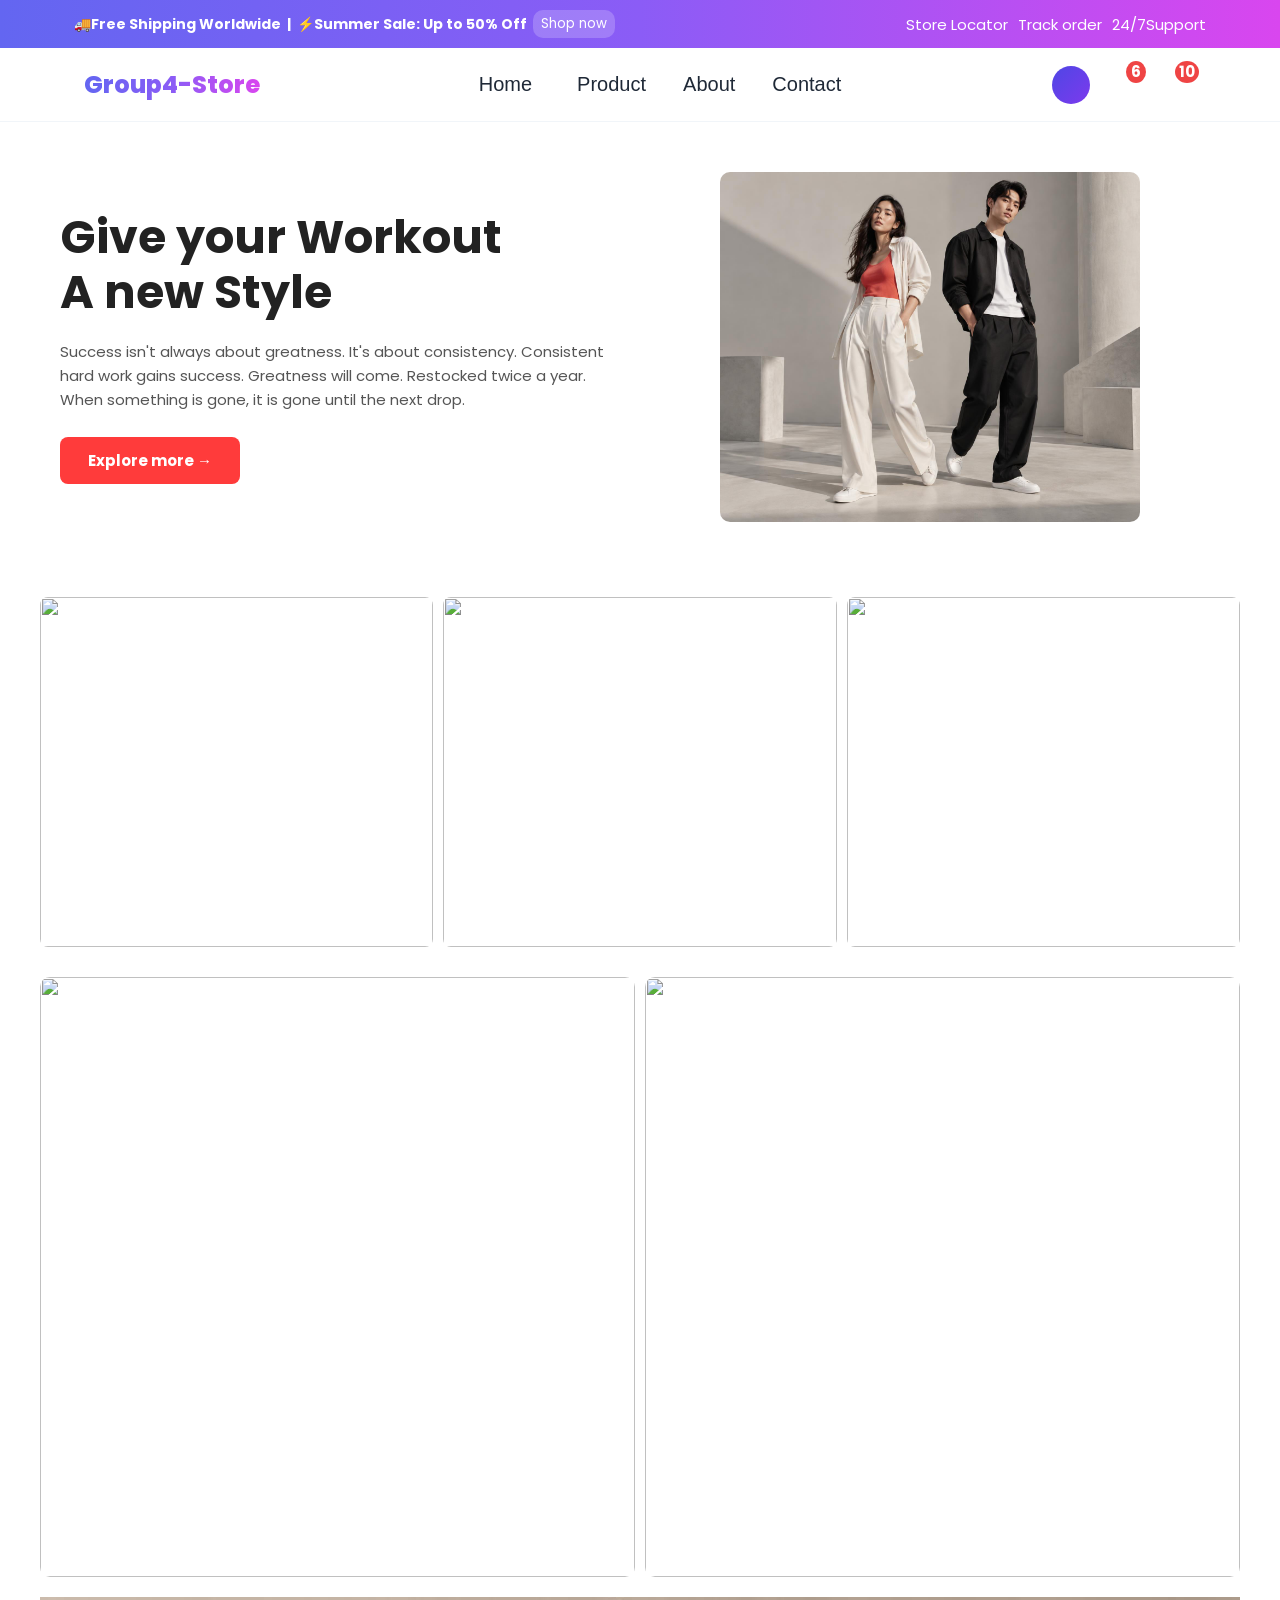
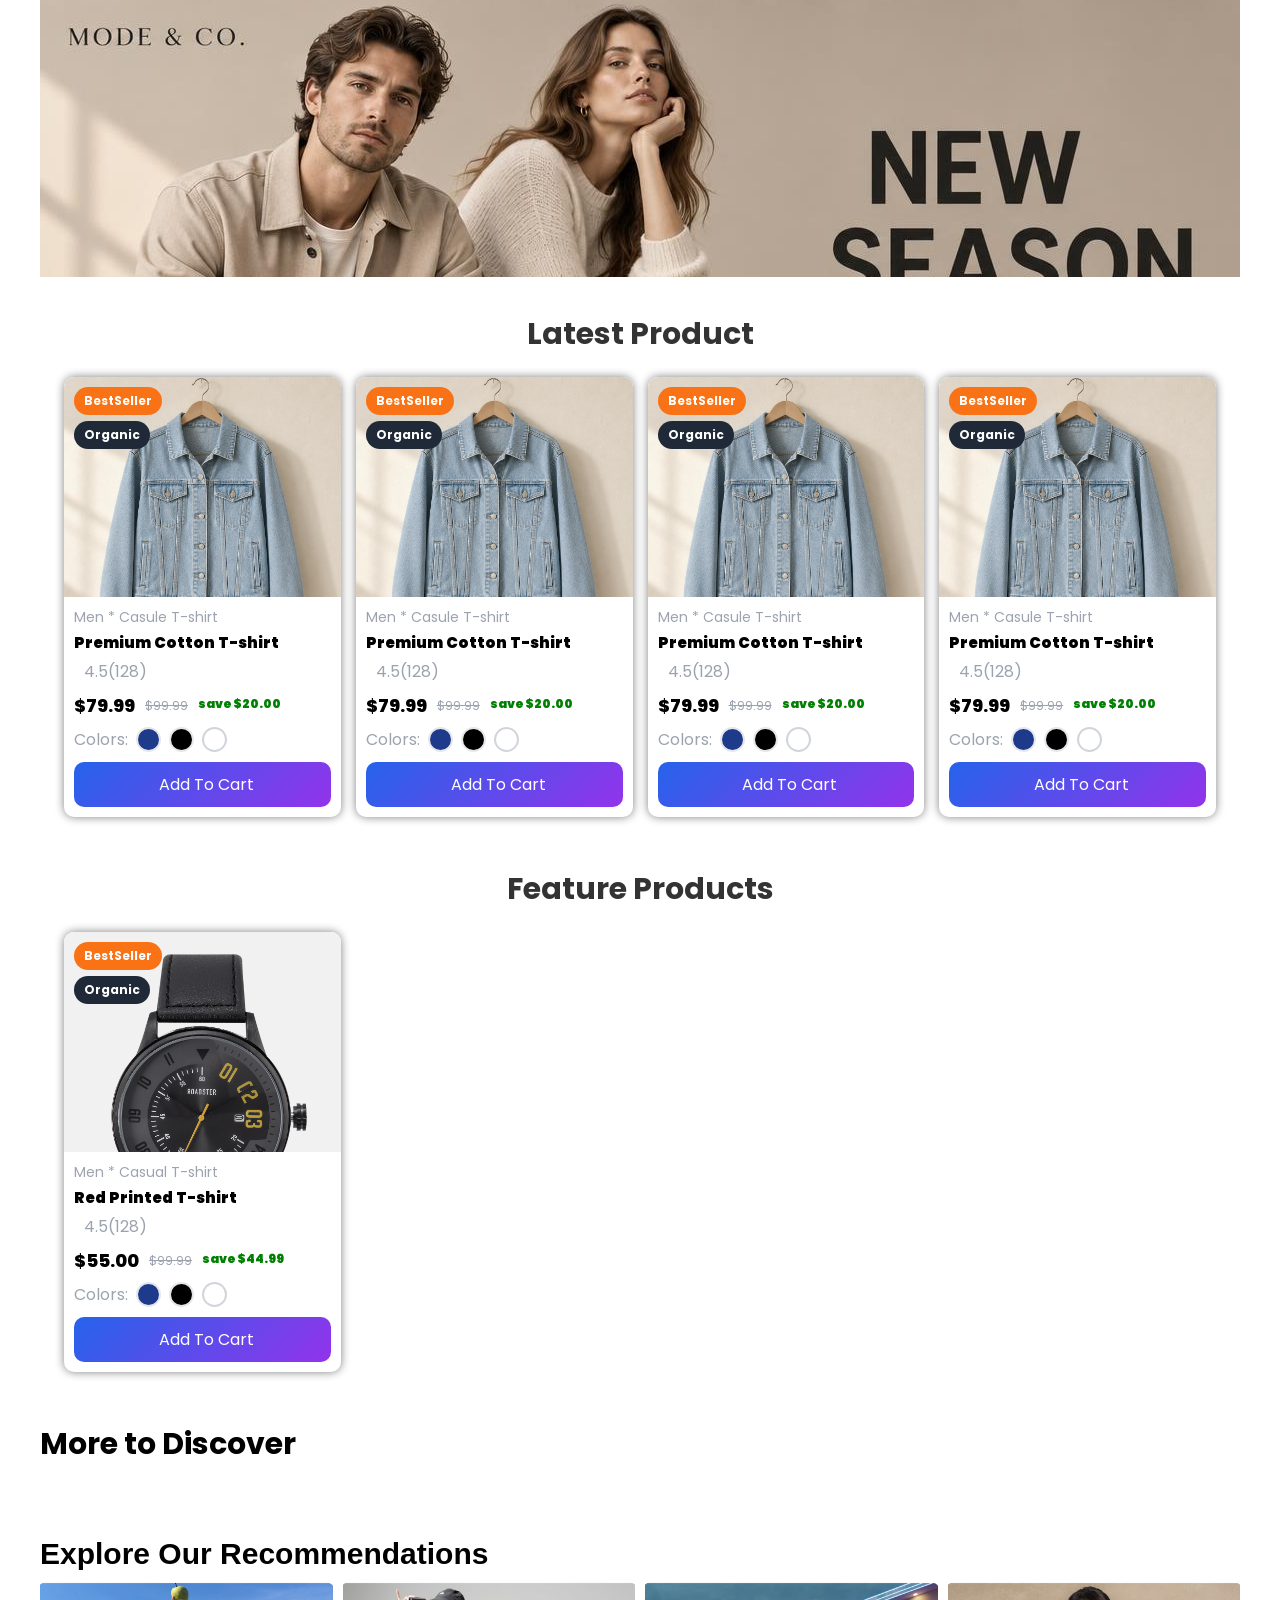
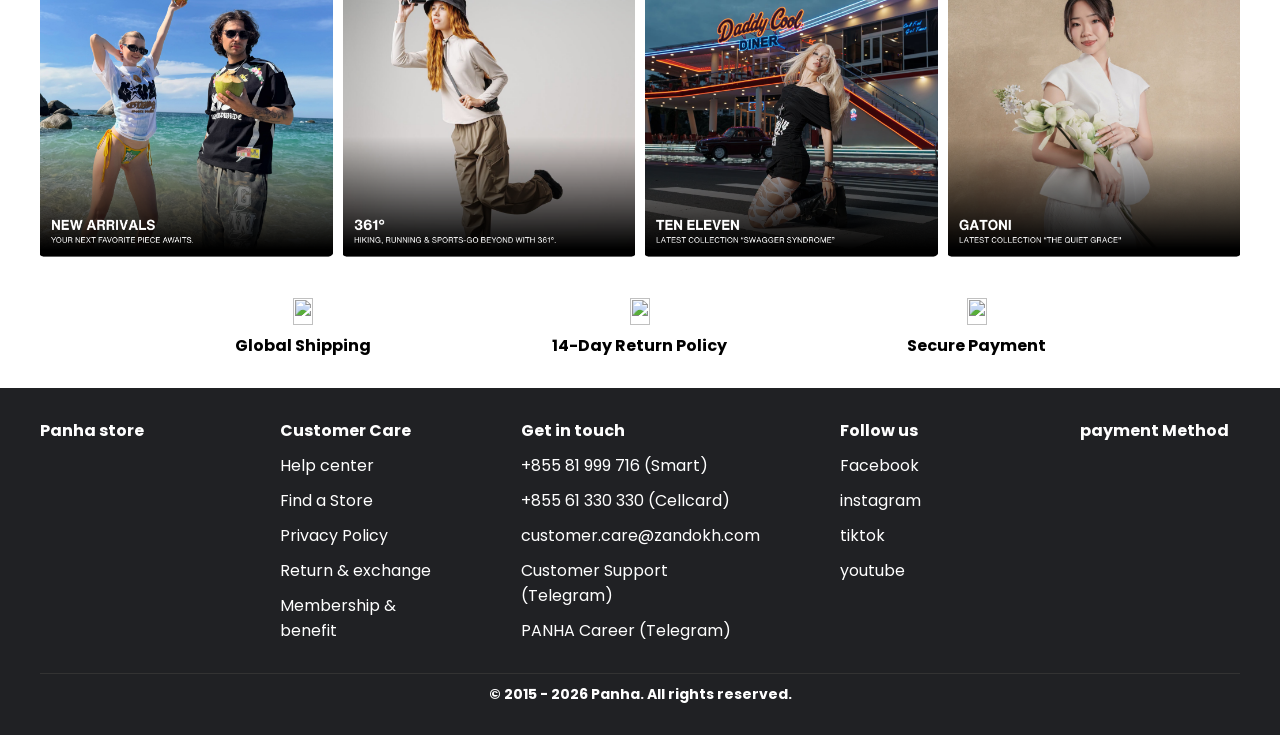
==== commit 3c692fdf: "update" ====
--- a/index.html
+++ b/index.html
@@ -219,235 +219,234 @@
     </div>
     <!-- end of ad banner -->
 
-    <!-- start of latest product -->
-    <h1 class="title-latest">latest Product</h1>
-    <div class="latest-container">
-      <!-- start of item -->
-      <div class="item">
-        <div class="img-box">
-          <img src="./image/product-1.jpg" alt="" />
-          <div class="discount">
-            <p>-50%</p>
-          </div>
-        </div>
-        <div class="text-box">
-          <h2 class="title">Red Printed t-shirt</h2>
-          <div class="star">
-            <i class="fa-solid fa-star"></i>
-            <i class="fa-solid fa-star"></i>
-            <i class="fa-solid fa-star"></i>
-            <i class="fa-solid fa-star"></i>
-          </div>
-          <p class="price">$55.00</p>
-        </div>
-      </div>
-      <div class="item">
-        <div class="img-box">
-          <img src="./image/product-2.jpg" alt="" />
-          <div class="discount">
-            <p>-50%</p>
-          </div>
-        </div>
-        <div class="text-box">
-          <h2 class="title">Red Printed t-shirt</h2>
-          <div class="star">
-            <i class="fa-solid fa-star"></i>
-            <i class="fa-solid fa-star"></i>
-            <i class="fa-solid fa-star"></i>
-            <i class="fa-solid fa-star"></i>
-          </div>
-          <p class="price">$55.00</p>
-        </div>
-      </div>
-      <div class="item">
-        <div class="img-box">
-          <img src="./image/product-3.jpg" alt="" />
-          <div class="discount">
-            <p>-50%</p>
-          </div>
-        </div>
-        <div class="text-box">
-          <h2 class="title">Red Printed t-shirt</h2>
-          <div class="star">
-            <i class="fa-solid fa-star"></i>
-            <i class="fa-solid fa-star"></i>
-            <i class="fa-solid fa-star"></i>
-            <i class="fa-solid fa-star"></i>
-          </div>
-          <p class="price">$55.00</p>
-        </div>
-      </div>
-      <div class="item">
-        <div class="img-box">
-          <img src="./image/product-4.jpg" alt="" />
-          <div class="discount">
-            <p>-50%</p>
-          </div>
-        </div>
-        <div class="text-box">
-          <h2 class="title">Red Printed t-shirt</h2>
-          <div class="star">
-            <i class="fa-solid fa-star"></i>
-            <i class="fa-solid fa-star"></i>
-            <i class="fa-solid fa-star"></i>
-            <i class="fa-solid fa-star"></i>
-          </div>
-          <p class="price">$55.00</p>
-        </div>
-      </div>
-      <!-- end of item -->
-    </div>
-    <!-- end of  latest product -->
-
-    <!-- start of feature product -->
-    <h1 class="fea-title">feature Products</h1>
-    <section class="feature-container">
-      <div class="item">
-        <div class="img-box">
-          <img src="./image/product-9.jpg" alt="" />
-          <div class="discount">
-            <p>-50%</p>
-          </div>
-        </div>
-        <div class="text-box">
-          <h2 class="title">Red Printed t-shirt</h2>
-          <div class="star">
-            <i class="fa-solid fa-star"></i>
-            <i class="fa-solid fa-star"></i>
-            <i class="fa-solid fa-star"></i>
-            <i class="fa-solid fa-star"></i>
-          </div>
-          <p class="price">$55.00</p>
-        </div>
-      </div>
-      <div class="item">
-        <div class="img-box">
-          <img src="./image/product-10.jpg" alt="" />
-          <div class="discount">
-            <p>-50%</p>
-          </div>
-        </div>
-        <div class="text-box">
-          <h2 class="title">Red Printed t-shirt</h2>
-          <div class="star">
-            <i class="fa-solid fa-star"></i>
-            <i class="fa-solid fa-star"></i>
-            <i class="fa-solid fa-star"></i>
-            <i class="fa-solid fa-star"></i>
-          </div>
-          <p class="price">$55.00</p>
-        </div>
-      </div>
-      <div class="item">
-        <div class="img-box">
-          <img src="./image/product-11.jpg" alt="" />
-          <div class="discount">
-            <p>-50%</p>
-          </div>
-        </div>
-        <div class="text-box">
-          <h2 class="title">Red Printed t-shirt</h2>
-          <div class="star">
-            <i class="fa-solid fa-star"></i>
-            <i class="fa-solid fa-star"></i>
-            <i class="fa-solid fa-star"></i>
-            <i class="fa-solid fa-star"></i>
-          </div>
-          <p class="price">$55.00</p>
-        </div>
-      </div>
-      <div class="item">
-        <div class="img-box">
-          <img src="./image/product-12.jpg" alt="" />
-          <div class="discount">
-            <p>-50%</p>
-          </div>
-        </div>
-        <div class="text-box">
-          <h2 class="title">Red Printed t-shirt</h2>
-          <div class="star">
-            <i class="fa-solid fa-star"></i>
-            <i class="fa-solid fa-star"></i>
-            <i class="fa-solid fa-star"></i>
-            <i class="fa-solid fa-star"></i>
-          </div>
-          <p class="price">$55.00</p>
-        </div>
-      </div>
-      <div class="item">
-        <div class="img-box">
-          <img src="./image/product-12.jpg" alt="" />
-          <div class="discount">
-            <p>-50%</p>
-          </div>
-        </div>
-        <div class="text-box">
-          <h2 class="title">Red Printed t-shirt</h2>
-          <div class="star">
-            <i class="fa-solid fa-star"></i>
-            <i class="fa-solid fa-star"></i>
-            <i class="fa-solid fa-star"></i>
-            <i class="fa-solid fa-star"></i>
-          </div>
-          <p class="price">$55.00</p>
-        </div>
-      </div>
-      <div class="item">
-        <div class="img-box">
-          <img src="./image/category-1.jpg" alt="" />
-          <div class="discount">
-            <p>-50%</p>
-          </div>
-        </div>
-        <div class="text-box">
-          <h2 class="title">Red Printed t-shirt</h2>
-          <div class="star">
-            <i class="fa-solid fa-star"></i>
-            <i class="fa-solid fa-star"></i>
-            <i class="fa-solid fa-star"></i>
-            <i class="fa-solid fa-star"></i>
-          </div>
-          <p class="price">$55.00</p>
-        </div>
-      </div>
-      <div class="item">
-        <div class="img-box">
-          <img src="./image/category-2.jpg" alt="" />
-          <div class="discount">
-            <p>-50%</p>
-          </div>
-        </div>
-        <div class="text-box">
-          <h2 class="title">Red Printed t-shirt</h2>
-          <div class="star">
-            <i class="fa-solid fa-star"></i>
-            <i class="fa-solid fa-star"></i>
-            <i class="fa-solid fa-star"></i>
-            <i class="fa-solid fa-star"></i>
-          </div>
-          <p class="price">$55.00</p>
-        </div>
-      </div>
-      <div class="item">
-        <div class="img-box">
-          <img src="./image/product-9.jpg" alt="" />
-          <div class="discount">
-            <p>-50%</p>
-          </div>
-        </div>
-        <div class="text-box">
-          <h2 class="title">Red Printed t-shirt</h2>
-          <div class="star">
-            <i class="fa-solid fa-star"></i>
-            <i class="fa-solid fa-star"></i>
-            <i class="fa-solid fa-star"></i>
-            <i class="fa-solid fa-star"></i>
-          </div>
-          <p class="price">$55.00</p>
+    <!-- start of latest product section -->
+    <h1 class="title-latest">Latest Product</h1>
+    <section class="home-product-container">
+      <div class="grid">
+        <!-- Card 1 -->
+        <div class="box">
+          <div class="img-box">
+            <img src="./image/shirt-2.jpg" alt="Product Image" />
+            <div class="link-overlay">
+              <a href=""><i class="fas fa-shopping-cart"></i></a>
+              <a href=""><i class="far fa-eye"></i></a>
+              <a href=""><i class="far fa-heart"></i></a>
+            </div>
+            <div class="overlay">
+              <div class="seller">BestSeller</div>
+              <div class="seller black">Organic</div>
+            </div>
+          </div>
+          <div class="txt-box">
+            <h1 class="category">Men * Casule T-shirt</h1>
+            <h2 class="title">Premium Cotton T-shirt</h2>
+            <div class="star">
+              <i class="fa-solid fa-star"></i>
+              <i class="fa-solid fa-star"></i>
+              <i class="fa-solid fa-star"></i>
+              <i class="fa-solid fa-star"></i>
+              <i class="fa-solid fa-star"></i>
+              <p>4.5(128)</p>
+            </div>
+            <div class="range">
+              <p class="price">$79.99</p>
+              <p class="discount">$99.99</p>
+              <p class="save-price">save $20.00</p>
+            </div>
+            <div class="select-color">
+              <p>Colors:</p>
+              <div class="circle blue"></div>
+              <div class="circle black"></div>
+              <div class="circle white"></div>
+            </div>
+            <div class="btn">
+              <span><i class="fa-solid fa-cart-shopping"></i></span>
+              <button>Add To Cart</button>
+            </div>
+          </div>
+        </div>
+
+        <!-- Card 2 -->
+        <div class="box">
+          <div class="img-box">
+            <img src="./image/shirt-2.jpg" alt="Product Image" />
+            <div class="link-overlay">
+              <a href=""><i class="fas fa-shopping-cart"></i></a>
+              <a href=""><i class="far fa-eye"></i></a>
+              <a href=""><i class="far fa-heart"></i></a>
+            </div>
+            <div class="overlay">
+              <div class="seller">BestSeller</div>
+              <div class="seller black">Organic</div>
+            </div>
+          </div>
+          <div class="txt-box">
+            <h1 class="category">Men * Casule T-shirt</h1>
+            <h2 class="title">Premium Cotton T-shirt</h2>
+            <div class="star">
+              <i class="fa-solid fa-star"></i>
+              <i class="fa-solid fa-star"></i>
+              <i class="fa-solid fa-star"></i>
+              <i class="fa-solid fa-star"></i>
+              <i class="fa-solid fa-star"></i>
+              <p>4.5(128)</p>
+            </div>
+            <div class="range">
+              <p class="price">$79.99</p>
+              <p class="discount">$99.99</p>
+              <p class="save-price">save $20.00</p>
+            </div>
+            <div class="select-color">
+              <p>Colors:</p>
+              <div class="circle blue"></div>
+              <div class="circle black"></div>
+              <div class="circle white"></div>
+            </div>
+            <div class="btn">
+              <span><i class="fa-solid fa-cart-shopping"></i></span>
+              <button>Add To Cart</button>
+            </div>
+          </div>
+        </div>
+
+        <!-- Card 3 -->
+        <div class="box">
+          <div class="img-box">
+            <img src="./image/shirt-2.jpg" alt="Product Image" />
+            <div class="link-overlay">
+              <a href=""><i class="fas fa-shopping-cart"></i></a>
+              <a href=""><i class="far fa-eye"></i></a>
+              <a href=""><i class="far fa-heart"></i></a>
+            </div>
+            <div class="overlay">
+              <div class="seller">BestSeller</div>
+              <div class="seller black">Organic</div>
+            </div>
+          </div>
+          <div class="txt-box">
+            <h1 class="category">Men * Casule T-shirt</h1>
+            <h2 class="title">Premium Cotton T-shirt</h2>
+            <div class="star">
+              <i class="fa-solid fa-star"></i>
+              <i class="fa-solid fa-star"></i>
+              <i class="fa-solid fa-star"></i>
+              <i class="fa-solid fa-star"></i>
+              <i class="fa-solid fa-star"></i>
+              <p>4.5(128)</p>
+            </div>
+            <div class="range">
+              <p class="price">$79.99</p>
+              <p class="discount">$99.99</p>
+              <p class="save-price">save $20.00</p>
+            </div>
+            <div class="select-color">
+              <p>Colors:</p>
+              <div class="circle blue"></div>
+              <div class="circle black"></div>
+              <div class="circle white"></div>
+            </div>
+            <div class="btn">
+              <span><i class="fa-solid fa-cart-shopping"></i></span>
+              <button>Add To Cart</button>
+            </div>
+          </div>
+        </div>
+
+        <!-- Card 4 -->
+        <div class="box">
+          <div class="img-box">
+            <img src="./image/shirt-2.jpg" alt="Product Image" />
+            <div class="link-overlay">
+              <a href=""><i class="fas fa-shopping-cart"></i></a>
+              <a href=""><i class="far fa-eye"></i></a>
+              <a href=""><i class="far fa-heart"></i></a>
+            </div>
+            <div class="overlay">
+              <div class="seller">BestSeller</div>
+              <div class="seller black">Organic</div>
+            </div>
+          </div>
+          <div class="txt-box">
+            <h1 class="category">Men * Casule T-shirt</h1>
+            <h2 class="title">Premium Cotton T-shirt</h2>
+            <div class="star">
+              <i class="fa-solid fa-star"></i>
+              <i class="fa-solid fa-star"></i>
+              <i class="fa-solid fa-star"></i>
+              <i class="fa-solid fa-star"></i>
+              <i class="fa-solid fa-star"></i>
+              <p>4.5(128)</p>
+            </div>
+            <div class="range">
+              <p class="price">$79.99</p>
+              <p class="discount">$99.99</p>
+              <p class="save-price">save $20.00</p>
+            </div>
+            <div class="select-color">
+              <p>Colors:</p>
+              <div class="circle blue"></div>
+              <div class="circle black"></div>
+              <div class="circle white"></div>
+            </div>
+            <div class="btn">
+              <span><i class="fa-solid fa-cart-shopping"></i></span>
+              <button>Add To Cart</button>
+            </div>
+          </div>
         </div>
       </div>
     </section>
-    <!-- end of feature product -->
+    <!-- end of latest product section -->
+
+    <!-- start of featured product section -->
+    <h1 class="fea-title">Feature Products</h1>
+    <section class="home-product-container">
+      <div class="grid">
+        <!-- Card 1 -->
+        <div class="box">
+          <div class="img-box">
+            <img src="./image/product-9.jpg" alt="Product Image" />
+            <div class="link-overlay">
+              <a href=""><i class="fas fa-shopping-cart"></i></a>
+              <a href=""><i class="far fa-eye"></i></a>
+              <a href=""><i class="far fa-heart"></i></a>
+            </div>
+            <div class="overlay">
+              <div class="seller">BestSeller</div>
+              <div class="seller black">Organic</div>
+            </div>
+          </div>
+          <div class="txt-box">
+            <h1 class="category">Men * Casual T-shirt</h1>
+            <h2 class="title">Red Printed T-shirt</h2>
+            <div class="star">
+              <i class="fa-solid fa-star"></i>
+              <i class="fa-solid fa-star"></i>
+              <i class="fa-solid fa-star"></i>
+              <i class="fa-solid fa-star"></i>
+              <i class="fa-solid fa-star"></i>
+              <p>4.5(128)</p>
+            </div>
+            <div class="range">
+              <p class="price">$55.00</p>
+              <p class="discount">$99.99</p>
+              <p class="save-price">save $44.99</p>
+            </div>
+            <div class="select-color">
+              <p>Colors:</p>
+              <div class="circle blue"></div>
+              <div class="circle black"></div>
+              <div class="circle white"></div>
+            </div>
+            <div class="btn">
+              <span><i class="fa-solid fa-cart-shopping"></i></span>
+              <button>Add To Cart</button>
+            </div>
+          </div>
+        </div>
+      </div>
+    </section>
+    <!-- end of featured product section -->
 
     <!-- start of more-discover -->
     <section class="dis-container">
--- a/css/index.css
+++ b/css/index.css
@@ -137,106 +137,296 @@
   object-position: top;
 }
 /* ad-banner */
-/* 3. Titles for both sections */
+
+/* Section Title */
 .title-latest,
 .fea-title {
   text-align: center;
-  margin-top: 30px;
-  margin-bottom: 10px;
+  margin-top: 35px;
+  margin-bottom: 20px;
   font-size: 30px;
-  color: #555;
-}
-
-/* 4. Combined Product Containers (Latest + Feature) */
-.latest-container,
+  color: #333333;
+}
+
+/* Home 4-Column Layout */
+.home-product-container,
 .feature-container {
   max-width: 1200px;
-  width: 100%;
-  margin: auto;
-  margin-top: 10px;
+  width: 90%;
+  margin: 0 auto 50px auto;
+  /* margin: auto; */
+}
+
+.home-product-container .grid,
+.feature-container .grid {
   display: grid;
   grid-template-columns: repeat(4, 1fr);
   gap: 15px;
 }
 
-.latest-container .item,
-.feature-container .item {
-  display: grid;
-  grid-template-rows: 75% 25%; /* Slightly more room for text & stars */
-  height: 380px;
-  margin-top: 20px;
+/* Product Card Box */
+.home-product-container .grid .box,
+.feature-container .grid .box {
+  height: 440px;
+  display: grid;
+  grid-template-rows: 50% 50%;
+  overflow: hidden;
+  box-shadow: 0px 0px 10px gray;
+  border-radius: 10px;
+  background-color: white;
   transition: all 0.3s ease-in-out;
-}
-
-.latest-container .item:hover,
-.feature-container .item:hover {
-  transform: translateY(-5px); /* Clean lift instead of scaling */
-}
-
-.latest-container .item .img-box,
-.feature-container .item .img-box {
   position: relative;
-  overflow: hidden; /* Clips image corners cleanly */
-  border-radius: 8px;
-  background-color: #f9f9f9;
-}
-
-.latest-container .item .img-box .discount,
-.feature-container .item .img-box .discount {
+}
+
+.home-product-container .grid .box:hover,
+.feature-container .grid .box:hover {
+  transform: scale(1.04);
+  z-index: 1;
+}
+
+/* Image Box */
+.home-product-container .grid .box .img-box,
+.feature-container .grid .box .img-box {
+  background-color: white;
+  position: relative;
+  overflow: hidden;
+}
+
+.home-product-container .grid .box .img-box img,
+.feature-container .grid .box .img-box img {
+  width: 100%;
+  height: 100%;
+  object-fit: cover;
+  object-position: top;
+  display: block;
+}
+
+/* Link Overlay Hover Icons */
+.home-product-container .grid .box .img-box .link-overlay,
+.feature-container .grid .box .img-box .link-overlay {
+  position: absolute;
+  bottom: -50px;
+  left: 0;
+  width: 100%;
+  padding: 10px;
+  display: flex;
+  justify-content: center;
+  align-items: center;
+  gap: 10px;
+  transition: all 0.3s ease;
+  box-sizing: border-box;
+}
+
+.home-product-container .grid .box:hover .img-box .link-overlay,
+.feature-container .grid .box:hover .img-box .link-overlay {
+  bottom: 0;
+}
+
+.home-product-container .grid .box .img-box .link-overlay a,
+.feature-container .grid .box .img-box .link-overlay a {
+  text-decoration: none;
+  color: black;
+  width: 32px;
+  height: 32px;
+  border-radius: 50%;
+  background-color: white;
+  display: flex;
+  justify-content: center;
+  align-items: center;
+  transition: all 0.3s ease;
+}
+
+.home-product-container .grid .box .img-box .link-overlay a:hover,
+.feature-container .grid .box .img-box .link-overlay a:hover {
+  background-color: #2563eb;
+  color: white;
+}
+
+/* Badges */
+.home-product-container .grid .box .img-box .overlay,
+.feature-container .grid .box .img-box .overlay {
   position: absolute;
   top: 10px;
-  left: 15px;
-  background-color: red;
-  padding: 5px 12px;
-  border-radius: 5px;
-  z-index: 2;
-}
-
-.latest-container .item .img-box .discount p,
-.feature-container .item .img-box .discount p {
+  left: 10px;
+  display: flex;
+  flex-direction: column;
+  align-items: flex-start;
+  gap: 6px;
+}
+
+.home-product-container .grid .box .img-box .overlay .seller,
+.feature-container .grid .box .img-box .overlay .seller {
+  background-color: #f97316;
   color: white;
-  font-size: 13px;
-  font-weight: bold;
-}
-
-.latest-container .item .img-box img,
-.feature-container .item .img-box img {
-  width: 100%;
-  height: 100%;
-  object-fit: cover; /* Shows full model body cleanly */
-  display: block;
-}
-
-.latest-container .item .text-box,
-.feature-container .item .text-box {
+  font-size: 12px;
+  font-weight: 700;
+  padding: 5px 10px;
+  border-radius: 20px;
+}
+
+.home-product-container .grid .box .img-box .overlay .seller.black,
+.feature-container .grid .box .img-box .overlay .seller.black {
+  background-color: #1f2937;
+}
+
+.home-product-container .grid .box .txt-box,
+.feature-container .grid .box .txt-box {
+  padding: 10px;
+  box-sizing: border-box;
+}
+
+.home-product-container .grid .box .txt-box .category,
+.feature-container .grid .box .txt-box .category {
+  font-size: 14px;
+  color: #9ca3af;
+  margin-bottom: 3px;
+  margin-top: 0;
+  font-weight: normal;
+}
+
+.home-product-container .grid .box .txt-box .title,
+.feature-container .grid .box .txt-box .title {
+  font-size: 15px;
+  font-weight: 900;
+  margin: 0;
+}
+
+.home-product-container .grid .box .txt-box .star,
+.feature-container .grid .box .txt-box .star {
+  display: flex;
+  align-items: center;
+  margin-top: 5px;
+}
+
+.home-product-container .grid .box .txt-box .star i,
+.feature-container .grid .box .txt-box .star i {
+  color: #ffd444;
+}
+
+.home-product-container .grid .box .txt-box .star p,
+.feature-container .grid .box .txt-box .star p {
+  margin: 0 0 0 10px;
+  color: #9ca3af;
+}
+
+.home-product-container .grid .box .txt-box .range,
+.feature-container .grid .box .txt-box .range {
+  display: flex;
+  align-items: center;
+  gap: 10px;
+  margin-top: 8px;
+}
+
+.home-product-container .grid .box .txt-box .range .price,
+.feature-container .grid .box .txt-box .range .price {
+  font-weight: 800;
+  font-size: 18px;
+  margin: 0;
+}
+
+.home-product-container .grid .box .txt-box .range .discount,
+.feature-container .grid .box .txt-box .range .discount {
+  color: #9ca3af;
+  font-size: 12px;
+  text-decoration: line-through;
+  margin: 0;
+}
+
+.home-product-container .grid .box .txt-box .range .save-price,
+.feature-container .grid .box .txt-box .range .save-price {
+  color: green;
+  font-weight: 900;
+  font-size: 12px;
+  margin: -4px 0 0 0;
+}
+
+.home-product-container .grid .box .txt-box .select-color,
+.feature-container .grid .box .txt-box .select-color {
+  display: flex;
+  align-items: center;
+  gap: 8px;
+  margin-top: 8px;
+}
+
+.home-product-container .grid .box .txt-box .select-color p,
+.feature-container .grid .box .txt-box .select-color p {
+  color: #9ca3af;
+  font-size: 16px;
+  margin: 0;
+}
+
+.home-product-container .grid .box .txt-box .select-color .circle,
+.feature-container .grid .box .txt-box .select-color .circle {
+  width: 25px;
+  height: 25px;
+  border-radius: 50%;
+  border: 2px solid #e5e7eb;
+  cursor: pointer;
+  transition: all 0.3s ease;
+  box-sizing: border-box;
+}
+
+.home-product-container .grid .box .txt-box .select-color .circle:hover,
+.feature-container .grid .box .txt-box .select-color .circle:hover {
+  transform: scale(1.2);
+}
+
+.home-product-container .grid .box .txt-box .select-color .circle.blue,
+.feature-container .grid .box .txt-box .select-color .circle.blue {
+  background-color: #1e3a8a;
+}
+
+.home-product-container .grid .box .txt-box .select-color .circle.black,
+.feature-container .grid .box .txt-box .select-color .circle.black {
+  background-color: #000000;
+}
+
+.home-product-container .grid .box .txt-box .select-color .circle.white,
+.feature-container .grid .box .txt-box .select-color .circle.white {
+  background-color: #ffffff;
+  border: 2px solid #d1d5db;
+}
+
+/* Button */
+.home-product-container .grid .box .txt-box .btn,
+.feature-container .grid .box .txt-box .btn {
+  padding: 10px 15px;
+  width: 100%;
+  border-radius: 10px;
+  color: white;
+  background-image: linear-gradient(135deg, #2563eb, #9333ea);
+  text-align: center;
   margin-top: 10px;
-}
-
-.latest-container .item .text-box .title,
-.feature-container .item .text-box .title {
-  font-size: 15px;
-  margin-bottom: 5px;
-  color: #333;
-}
-
-.latest-container .item .text-box .star,
-.feature-container .item .text-box .star {
-  display: flex;
-  gap: 4px;
-  margin-bottom: 5px;
-}
-
-.latest-container .item .text-box .star .fa-solid,
-.feature-container .item .text-box .star .fa-solid {
-  color: #ff9900;
-  font-size: 14px;
-}
-
-.latest-container .item .text-box .price,
-.feature-container .item .text-box .price {
-  color: red;
-  font-weight: bold;
-  font-size: 18px;
+  display: flex;
+  align-items: center;
+  justify-content: center;
+  gap: 8px;
+  box-sizing: border-box;
+}
+
+.home-product-container .grid .box .txt-box .btn button,
+.feature-container .grid .box .txt-box .btn button {
+  border: none;
+  outline: none;
+  background-color: transparent;
+  color: white;
+  font-size: 16px;
+  cursor: pointer;
+}
+
+/* Responsive */
+@media screen and (max-width: 992px) {
+  .home-product-container .grid,
+  .feature-container .grid {
+    grid-template-columns: repeat(2, 1fr);
+  }
+}
+
+@media screen and (max-width: 600px) {
+  .home-product-container .grid,
+  .feature-container .grid {
+    grid-template-columns: 1fr;
+  }
 }
 
 /* start of discover */
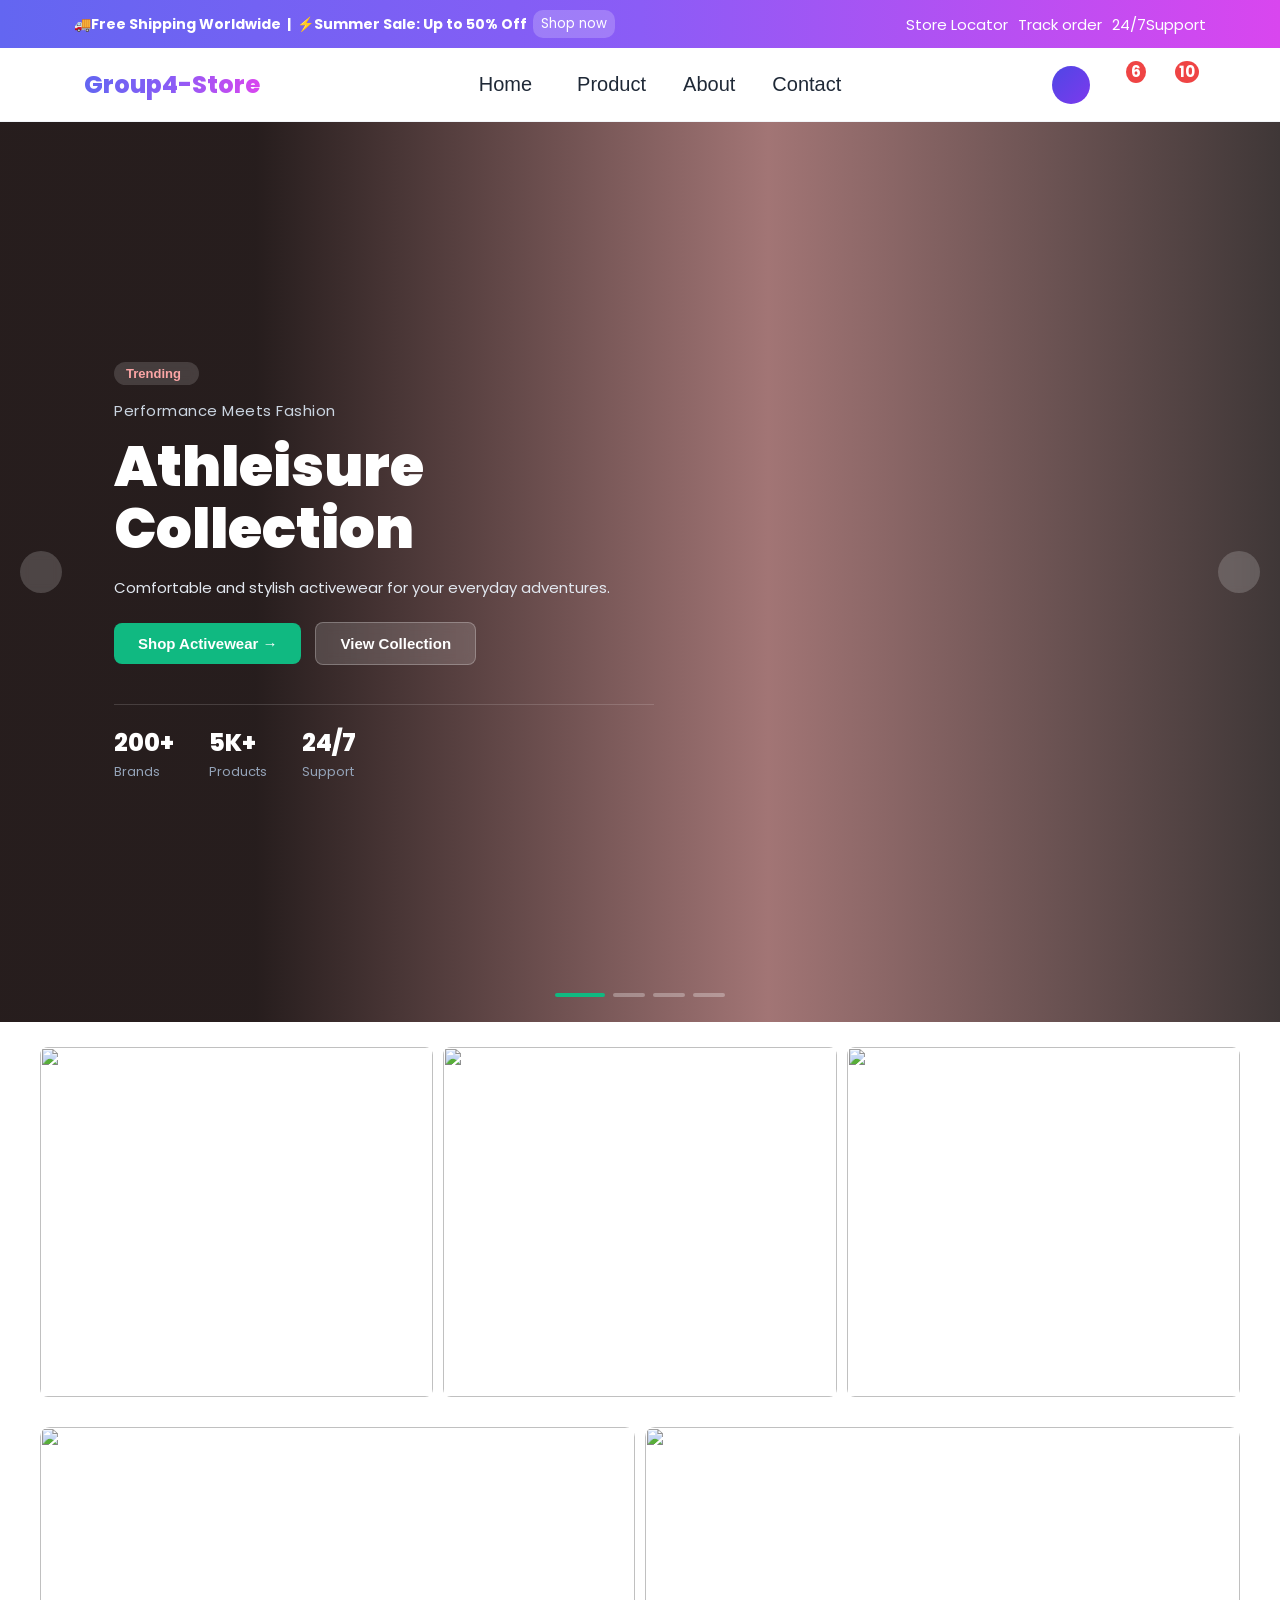
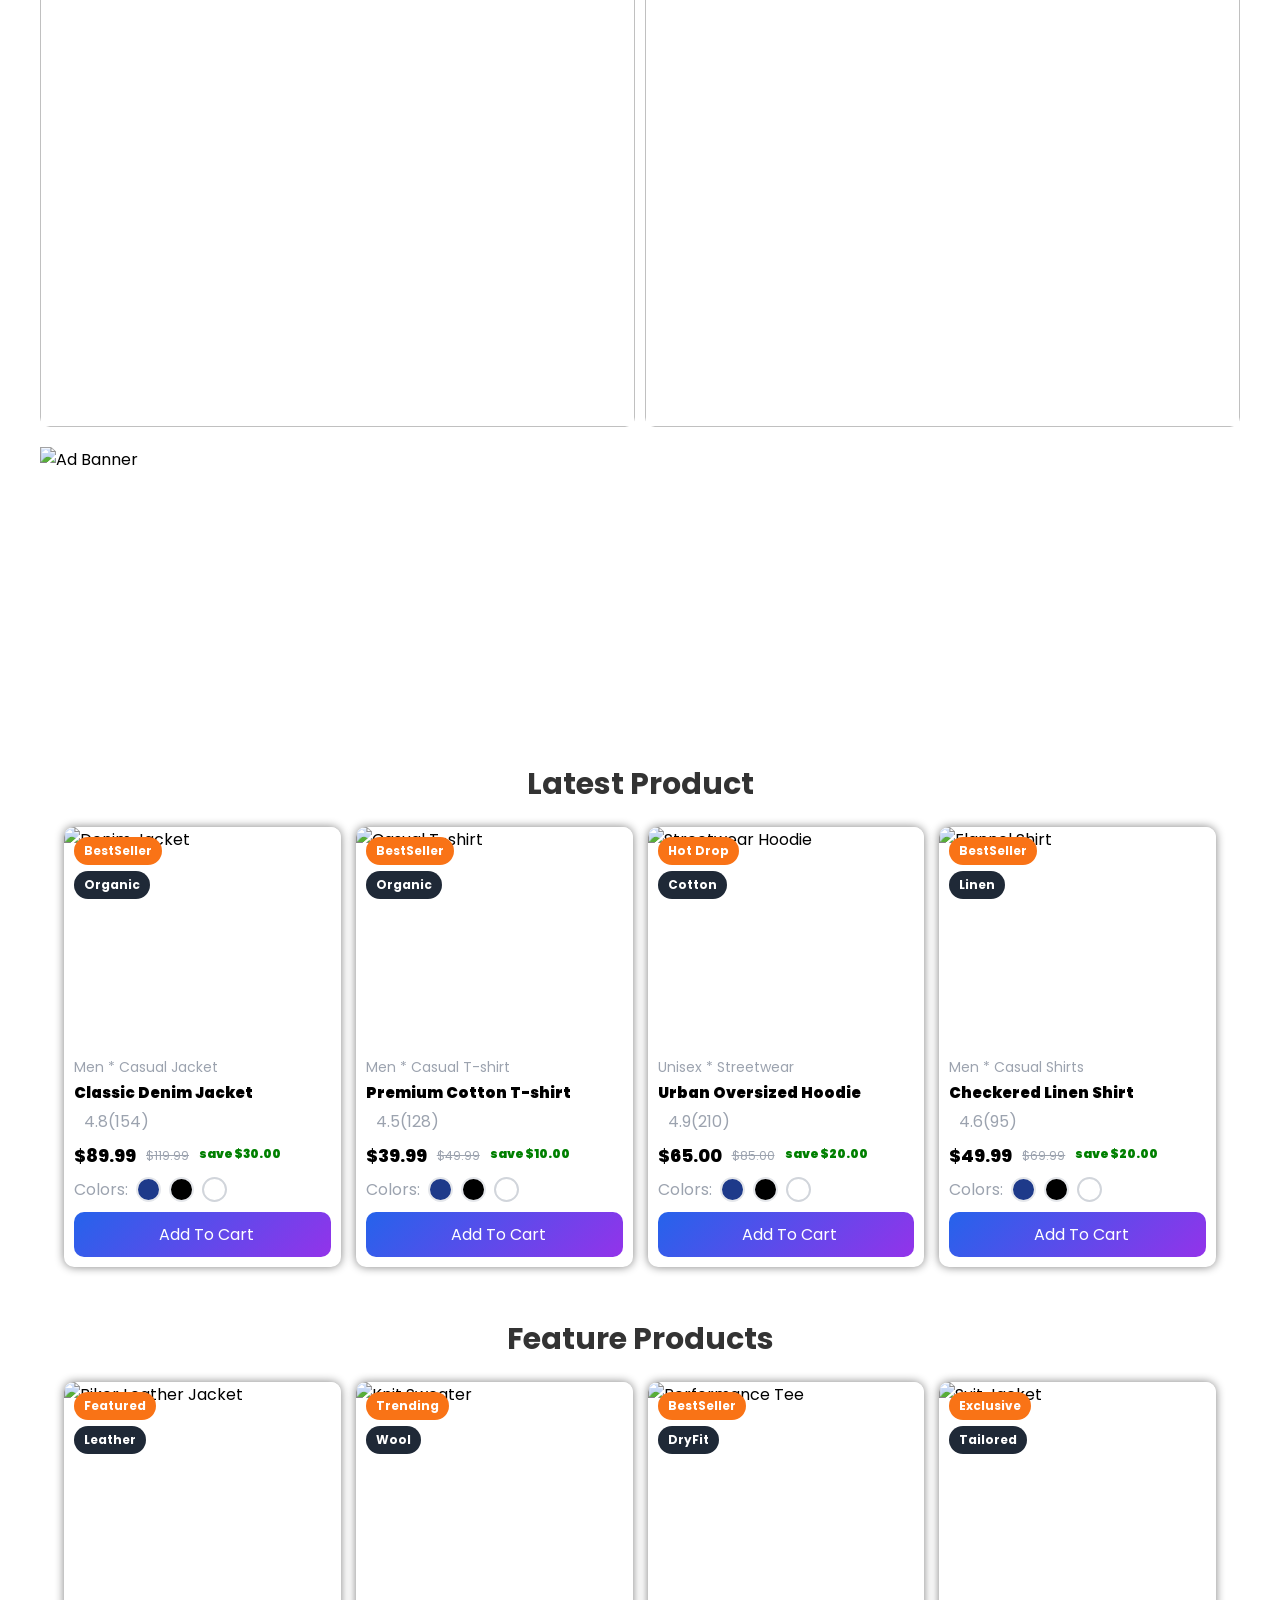
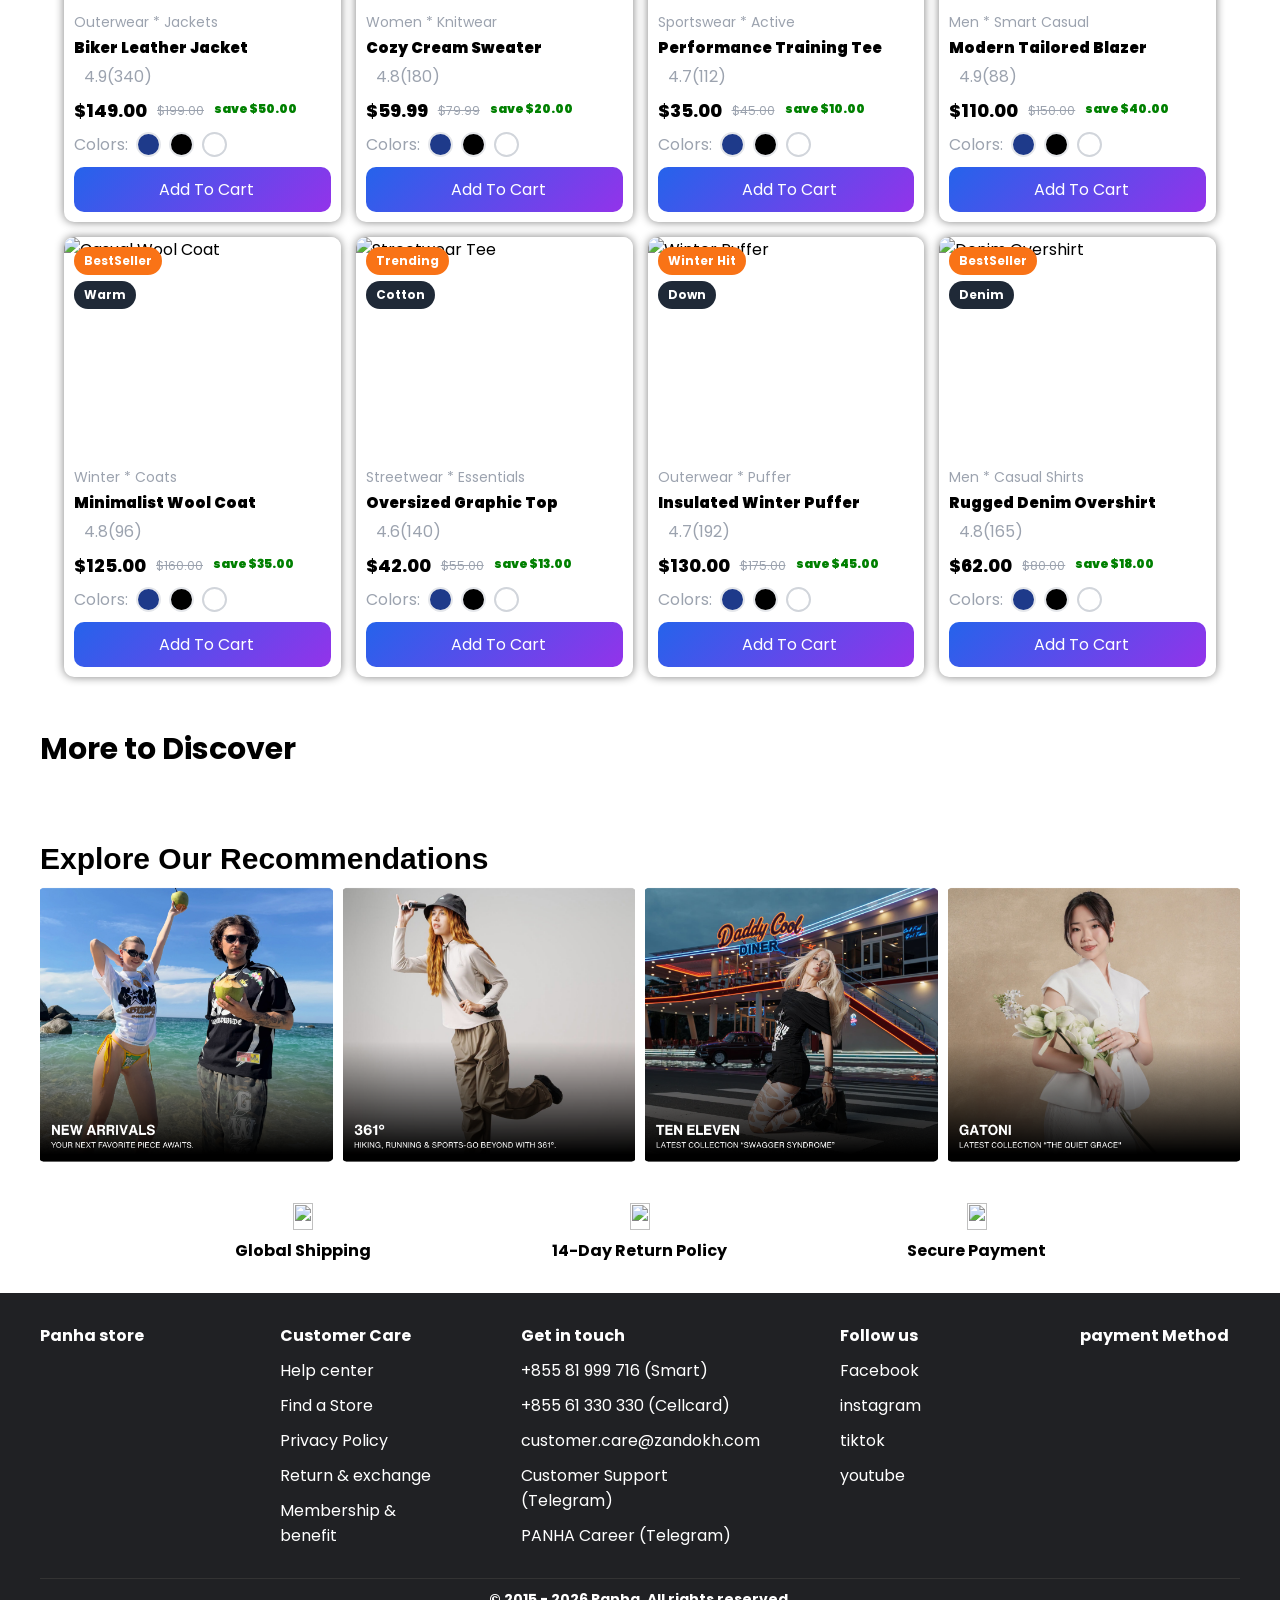
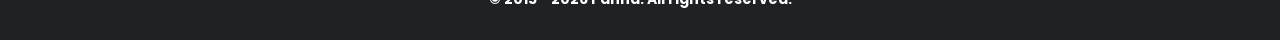
==== commit 679159dd: "update" ====
--- a/index.html
+++ b/index.html
@@ -13,10 +13,12 @@
       href="https://fonts.googleapis.com/css2?family=Poppins:wght@400;600;700;800&display=swap"
       rel="stylesheet"
     />
+    <!-- AOS CSS -->
+    <link rel="stylesheet" href="https://unpkg.com/aos@2.3.1/dist/aos.css" />
     <link rel="stylesheet" href="./css/header.css" />
     <link rel="stylesheet" href="./css/footer.css" />
     <link rel="stylesheet" href="./css/index.css" />
-    <title>Document</title>
+    <title>Group4-Store</title>
   </head>
   <body>
     <!-- start of top-area -->
@@ -107,33 +109,73 @@
 
     <!-- start of hero section -->
     <div class="hero-section">
-      <div class="row">
-        <!-- Left Box: Text Content -->
-        <div class="left-box">
-          <h1>
-            Give your Workout <br />
-            A new Style
+      <!-- Slider Arrow Left -->
+      <button class="slider-arrow left" aria-label="Previous">
+        <i class="fa-solid fa-chevron-left"></i>
+      </button>
+
+      <!-- Main Content Container -->
+      <div class="hero-container">
+        <div class="hero-content" data-aos="fade-right" data-aos-duration="1200">
+          <!-- Tag / Badge -->
+          <span class="hero-badge">Trending <i class="fa-solid fa-bolt"></i></span>
+
+          <!-- Subtitle -->
+          <p class="hero-subtitle">Performance Meets Fashion</p>
+
+          <!-- Main Title -->
+          <h1 class="hero-title">
+            Athleisure <br />
+            Collection
           </h1>
-          <p>
-            Success isn't always about greatness. It's about consistency.
-            Consistent hard work gains success. Greatness will come. Restocked
-            twice a year. When something is gone, it is gone until the next
-            drop.
+
+          <!-- Description -->
+          <p class="hero-desc">
+            Comfortable and stylish activewear for your everyday adventures.
           </p>
-          <a href="#" class="btn">Explore more &#8594;</a>
-        </div>
-
-        <!-- Right Box: Image -->
-        <div class="right-box">
-          <img src="./image/test.jfif" alt="Workout Hero Image" />
-        </div>
-      </div>
+
+          <!-- Dual Buttons -->
+          <div class="hero-buttons">
+            <a href="./product.html" class="btn btn-green">Shop Activewear &rarr;</a>
+            <a href="./product.html" class="btn btn-glass">View Collection</a>
+          </div>
+
+          <!-- Stats Bar -->
+          <div class="hero-stats">
+            <div class="stat-item">
+              <h3>200+</h3>
+              <p>Brands</p>
+            </div>
+            <div class="stat-item">
+              <h3>5K+</h3>
+              <p>Products</p>
+            </div>
+            <div class="stat-item">
+              <h3>24/7</h3>
+              <p>Support</p>
+            </div>
+          </div>
+        </div>
+      </div>
+
+      <!-- Slider Indicator Bars -->
+      <div class="slider-indicators">
+        <span class="indicator active"></span>
+        <span class="indicator"></span>
+        <span class="indicator"></span>
+        <span class="indicator"></span>
+      </div>
+
+      <!-- Slider Arrow Right -->
+      <button class="slider-arrow right" aria-label="Next">
+        <i class="fa-solid fa-chevron-right"></i>
+      </button>
     </div>
     <!-- end of hero section -->
 
     <!-- start of brand-logo -->
     <section>
-      <div class="brand-logo">
+      <div class="brand-logo" data-aos="fade-up" data-aos-duration="1100">
         <div class="item">
           <img
             src="https://zand.sgp1.cdn.digitaloceanspaces.com/catalog/banner/2026/ZANDO%20New%20Version/New%20asset%20for%20updated%20size/brand%20icons'/newZando_Web%20(32).png"
@@ -174,8 +216,8 @@
     </section>
     <!-- end of brand-logo -->
 
-    <!-- start of category section  -->
-    <section class="category">
+    <!-- start of category section -->
+    <section class="category" data-aos="fade-up" data-aos-duration="1100">
       <div class="item-category">
         <div class="item">
           <img
@@ -214,19 +256,19 @@
     <!-- end of category section -->
 
     <!-- start of ad banner -->
-    <div class="ad-banner">
-      <img src="./image/new-image.jfif" alt="" />
+    <div class="ad-banner" data-aos="zoom-in" data-aos-duration="1100">
+      <img src="https://images.unsplash.com/photo-1441986300917-64674bd600d8?auto=format&fit=crop&w=1600&q=80" alt="Ad Banner" />
     </div>
     <!-- end of ad banner -->
 
     <!-- start of latest product section -->
-    <h1 class="title-latest">Latest Product</h1>
+    <h1 class="title-latest" data-aos="fade-up">Latest Product</h1>
     <section class="home-product-container">
       <div class="grid">
         <!-- Card 1 -->
-        <div class="box">
-          <div class="img-box">
-            <img src="./image/shirt-2.jpg" alt="Product Image" />
+        <div class="box" data-aos="fade-up" data-aos-delay="100">
+          <div class="img-box">
+            <img src="https://images.unsplash.com/photo-1576995853123-5a10305d93c0?auto=format&fit=crop&w=800&q=80" alt="Denim Jacket" />
             <div class="link-overlay">
               <a href=""><i class="fas fa-shopping-cart"></i></a>
               <a href=""><i class="far fa-eye"></i></a>
@@ -238,20 +280,20 @@
             </div>
           </div>
           <div class="txt-box">
-            <h1 class="category">Men * Casule T-shirt</h1>
-            <h2 class="title">Premium Cotton T-shirt</h2>
-            <div class="star">
-              <i class="fa-solid fa-star"></i>
-              <i class="fa-solid fa-star"></i>
-              <i class="fa-solid fa-star"></i>
-              <i class="fa-solid fa-star"></i>
-              <i class="fa-solid fa-star"></i>
-              <p>4.5(128)</p>
-            </div>
-            <div class="range">
-              <p class="price">$79.99</p>
-              <p class="discount">$99.99</p>
-              <p class="save-price">save $20.00</p>
+            <h1 class="category">Men * Casual Jacket</h1>
+            <h2 class="title">Classic Denim Jacket</h2>
+            <div class="star">
+              <i class="fa-solid fa-star"></i>
+              <i class="fa-solid fa-star"></i>
+              <i class="fa-solid fa-star"></i>
+              <i class="fa-solid fa-star"></i>
+              <i class="fa-solid fa-star"></i>
+              <p>4.8(154)</p>
+            </div>
+            <div class="range">
+              <p class="price">$89.99</p>
+              <p class="discount">$119.99</p>
+              <p class="save-price">save $30.00</p>
             </div>
             <div class="select-color">
               <p>Colors:</p>
@@ -267,9 +309,9 @@
         </div>
 
         <!-- Card 2 -->
-        <div class="box">
-          <div class="img-box">
-            <img src="./image/shirt-2.jpg" alt="Product Image" />
+        <div class="box" data-aos="fade-up" data-aos-delay="200">
+          <div class="img-box">
+            <img src="https://images.unsplash.com/photo-1521572267360-ee0c2909d518?auto=format&fit=crop&w=800&q=80" alt="Casual T-shirt" />
             <div class="link-overlay">
               <a href=""><i class="fas fa-shopping-cart"></i></a>
               <a href=""><i class="far fa-eye"></i></a>
@@ -281,7 +323,7 @@
             </div>
           </div>
           <div class="txt-box">
-            <h1 class="category">Men * Casule T-shirt</h1>
+            <h1 class="category">Men * Casual T-shirt</h1>
             <h2 class="title">Premium Cotton T-shirt</h2>
             <div class="star">
               <i class="fa-solid fa-star"></i>
@@ -292,8 +334,51 @@
               <p>4.5(128)</p>
             </div>
             <div class="range">
-              <p class="price">$79.99</p>
-              <p class="discount">$99.99</p>
+              <p class="price">$39.99</p>
+              <p class="discount">$49.99</p>
+              <p class="save-price">save $10.00</p>
+            </div>
+            <div class="select-color">
+              <p>Colors:</p>
+              <div class="circle blue"></div>
+              <div class="circle black"></div>
+              <div class="circle white"></div>
+            </div>
+            <div class="btn">
+              <span><i class="fa-solid fa-cart-shopping"></i></span>
+              <button>Add To Cart</button>
+            </div>
+          </div>
+        </div>
+
+        <!-- Card 3 -->
+        <div class="box" data-aos="fade-up" data-aos-delay="300">
+          <div class="img-box">
+            <img src="https://images.unsplash.com/photo-1556905055-8f358a7a47b2?auto=format&fit=crop&w=800&q=80" alt="Streetwear Hoodie" />
+            <div class="link-overlay">
+              <a href=""><i class="fas fa-shopping-cart"></i></a>
+              <a href=""><i class="far fa-eye"></i></a>
+              <a href=""><i class="far fa-heart"></i></a>
+            </div>
+            <div class="overlay">
+              <div class="seller">Hot Drop</div>
+              <div class="seller black">Cotton</div>
+            </div>
+          </div>
+          <div class="txt-box">
+            <h1 class="category">Unisex * Streetwear</h1>
+            <h2 class="title">Urban Oversized Hoodie</h2>
+            <div class="star">
+              <i class="fa-solid fa-star"></i>
+              <i class="fa-solid fa-star"></i>
+              <i class="fa-solid fa-star"></i>
+              <i class="fa-solid fa-star"></i>
+              <i class="fa-solid fa-star"></i>
+              <p>4.9(210)</p>
+            </div>
+            <div class="range">
+              <p class="price">$65.00</p>
+              <p class="discount">$85.00</p>
               <p class="save-price">save $20.00</p>
             </div>
             <div class="select-color">
@@ -309,10 +394,10 @@
           </div>
         </div>
 
-        <!-- Card 3 -->
-        <div class="box">
-          <div class="img-box">
-            <img src="./image/shirt-2.jpg" alt="Product Image" />
+        <!-- Card 4 -->
+        <div class="box" data-aos="fade-up" data-aos-delay="400">
+          <div class="img-box">
+            <img src="https://images.unsplash.com/photo-1602810318383-e386cc2a3ccf?auto=format&fit=crop&w=800&q=80" alt="Flannel Shirt" />
             <div class="link-overlay">
               <a href=""><i class="fas fa-shopping-cart"></i></a>
               <a href=""><i class="far fa-eye"></i></a>
@@ -320,66 +405,23 @@
             </div>
             <div class="overlay">
               <div class="seller">BestSeller</div>
-              <div class="seller black">Organic</div>
-            </div>
-          </div>
-          <div class="txt-box">
-            <h1 class="category">Men * Casule T-shirt</h1>
-            <h2 class="title">Premium Cotton T-shirt</h2>
-            <div class="star">
-              <i class="fa-solid fa-star"></i>
-              <i class="fa-solid fa-star"></i>
-              <i class="fa-solid fa-star"></i>
-              <i class="fa-solid fa-star"></i>
-              <i class="fa-solid fa-star"></i>
-              <p>4.5(128)</p>
-            </div>
-            <div class="range">
-              <p class="price">$79.99</p>
-              <p class="discount">$99.99</p>
-              <p class="save-price">save $20.00</p>
-            </div>
-            <div class="select-color">
-              <p>Colors:</p>
-              <div class="circle blue"></div>
-              <div class="circle black"></div>
-              <div class="circle white"></div>
-            </div>
-            <div class="btn">
-              <span><i class="fa-solid fa-cart-shopping"></i></span>
-              <button>Add To Cart</button>
-            </div>
-          </div>
-        </div>
-
-        <!-- Card 4 -->
-        <div class="box">
-          <div class="img-box">
-            <img src="./image/shirt-2.jpg" alt="Product Image" />
-            <div class="link-overlay">
-              <a href=""><i class="fas fa-shopping-cart"></i></a>
-              <a href=""><i class="far fa-eye"></i></a>
-              <a href=""><i class="far fa-heart"></i></a>
-            </div>
-            <div class="overlay">
-              <div class="seller">BestSeller</div>
-              <div class="seller black">Organic</div>
-            </div>
-          </div>
-          <div class="txt-box">
-            <h1 class="category">Men * Casule T-shirt</h1>
-            <h2 class="title">Premium Cotton T-shirt</h2>
-            <div class="star">
-              <i class="fa-solid fa-star"></i>
-              <i class="fa-solid fa-star"></i>
-              <i class="fa-solid fa-star"></i>
-              <i class="fa-solid fa-star"></i>
-              <i class="fa-solid fa-star"></i>
-              <p>4.5(128)</p>
-            </div>
-            <div class="range">
-              <p class="price">$79.99</p>
-              <p class="discount">$99.99</p>
+              <div class="seller black">Linen</div>
+            </div>
+          </div>
+          <div class="txt-box">
+            <h1 class="category">Men * Casual Shirts</h1>
+            <h2 class="title">Checkered Linen Shirt</h2>
+            <div class="star">
+              <i class="fa-solid fa-star"></i>
+              <i class="fa-solid fa-star"></i>
+              <i class="fa-solid fa-star"></i>
+              <i class="fa-solid fa-star"></i>
+              <i class="fa-solid fa-star"></i>
+              <p>4.6(95)</p>
+            </div>
+            <div class="range">
+              <p class="price">$49.99</p>
+              <p class="discount">$69.99</p>
               <p class="save-price">save $20.00</p>
             </div>
             <div class="select-color">
@@ -399,13 +441,99 @@
     <!-- end of latest product section -->
 
     <!-- start of featured product section -->
-    <h1 class="fea-title">Feature Products</h1>
+    <h1 class="fea-title" data-aos="fade-up">Feature Products</h1>
     <section class="home-product-container">
       <div class="grid">
-        <!-- Card 1 -->
-        <div class="box">
-          <div class="img-box">
-            <img src="./image/product-9.jpg" alt="Product Image" />
+        <!-- Feature Card 1 -->
+        <div class="box" data-aos="fade-up" data-aos-delay="100">
+          <div class="img-box">
+            <img src="https://images.unsplash.com/photo-1551028719-00167b16eac5?auto=format&fit=crop&w=800&q=80" alt="Biker Leather Jacket" />
+            <div class="link-overlay">
+              <a href=""><i class="fas fa-shopping-cart"></i></a>
+              <a href=""><i class="far fa-eye"></i></a>
+              <a href=""><i class="far fa-heart"></i></a>
+            </div>
+            <div class="overlay">
+              <div class="seller">Featured</div>
+              <div class="seller black">Leather</div>
+            </div>
+          </div>
+          <div class="txt-box">
+            <h1 class="category">Outerwear * Jackets</h1>
+            <h2 class="title">Biker Leather Jacket</h2>
+            <div class="star">
+              <i class="fa-solid fa-star"></i>
+              <i class="fa-solid fa-star"></i>
+              <i class="fa-solid fa-star"></i>
+              <i class="fa-solid fa-star"></i>
+              <i class="fa-solid fa-star"></i>
+              <p>4.9(340)</p>
+            </div>
+            <div class="range">
+              <p class="price">$149.00</p>
+              <p class="discount">$199.00</p>
+              <p class="save-price">save $50.00</p>
+            </div>
+            <div class="select-color">
+              <p>Colors:</p>
+              <div class="circle blue"></div>
+              <div class="circle black"></div>
+              <div class="circle white"></div>
+            </div>
+            <div class="btn">
+              <span><i class="fa-solid fa-cart-shopping"></i></span>
+              <button>Add To Cart</button>
+            </div>
+          </div>
+        </div>
+
+        <!-- Feature Card 2 -->
+        <div class="box" data-aos="fade-up" data-aos-delay="200">
+          <div class="img-box">
+            <img src="https://images.unsplash.com/photo-1434389677669-e08b4cac3105?auto=format&fit=crop&w=800&q=80" alt="Knit Sweater" />
+            <div class="link-overlay">
+              <a href=""><i class="fas fa-shopping-cart"></i></a>
+              <a href=""><i class="far fa-eye"></i></a>
+              <a href=""><i class="far fa-heart"></i></a>
+            </div>
+            <div class="overlay">
+              <div class="seller">Trending</div>
+              <div class="seller black">Wool</div>
+            </div>
+          </div>
+          <div class="txt-box">
+            <h1 class="category">Women * Knitwear</h1>
+            <h2 class="title">Cozy Cream Sweater</h2>
+            <div class="star">
+              <i class="fa-solid fa-star"></i>
+              <i class="fa-solid fa-star"></i>
+              <i class="fa-solid fa-star"></i>
+              <i class="fa-solid fa-star"></i>
+              <i class="fa-solid fa-star"></i>
+              <p>4.8(180)</p>
+            </div>
+            <div class="range">
+              <p class="price">$59.99</p>
+              <p class="discount">$79.99</p>
+              <p class="save-price">save $20.00</p>
+            </div>
+            <div class="select-color">
+              <p>Colors:</p>
+              <div class="circle blue"></div>
+              <div class="circle black"></div>
+              <div class="circle white"></div>
+            </div>
+            <div class="btn">
+              <span><i class="fa-solid fa-cart-shopping"></i></span>
+              <button>Add To Cart</button>
+            </div>
+          </div>
+        </div>
+
+        <!-- Feature Card 3 -->
+        <div class="box" data-aos="fade-up" data-aos-delay="300">
+          <div class="img-box">
+            <img src="https://images.unsplash.com/photo-1581655353564-df123a1eb820?auto=format&fit=crop&w=800&q=80" alt="Performance Tee" />
             <div class="link-overlay">
               <a href=""><i class="fas fa-shopping-cart"></i></a>
               <a href=""><i class="far fa-eye"></i></a>
@@ -413,24 +541,239 @@
             </div>
             <div class="overlay">
               <div class="seller">BestSeller</div>
-              <div class="seller black">Organic</div>
-            </div>
-          </div>
-          <div class="txt-box">
-            <h1 class="category">Men * Casual T-shirt</h1>
-            <h2 class="title">Red Printed T-shirt</h2>
-            <div class="star">
-              <i class="fa-solid fa-star"></i>
-              <i class="fa-solid fa-star"></i>
-              <i class="fa-solid fa-star"></i>
-              <i class="fa-solid fa-star"></i>
-              <i class="fa-solid fa-star"></i>
-              <p>4.5(128)</p>
-            </div>
-            <div class="range">
-              <p class="price">$55.00</p>
-              <p class="discount">$99.99</p>
-              <p class="save-price">save $44.99</p>
+              <div class="seller black">DryFit</div>
+            </div>
+          </div>
+          <div class="txt-box">
+            <h1 class="category">Sportswear * Active</h1>
+            <h2 class="title">Performance Training Tee</h2>
+            <div class="star">
+              <i class="fa-solid fa-star"></i>
+              <i class="fa-solid fa-star"></i>
+              <i class="fa-solid fa-star"></i>
+              <i class="fa-solid fa-star"></i>
+              <i class="fa-solid fa-star"></i>
+              <p>4.7(112)</p>
+            </div>
+            <div class="range">
+              <p class="price">$35.00</p>
+              <p class="discount">$45.00</p>
+              <p class="save-price">save $10.00</p>
+            </div>
+            <div class="select-color">
+              <p>Colors:</p>
+              <div class="circle blue"></div>
+              <div class="circle black"></div>
+              <div class="circle white"></div>
+            </div>
+            <div class="btn">
+              <span><i class="fa-solid fa-cart-shopping"></i></span>
+              <button>Add To Cart</button>
+            </div>
+          </div>
+        </div>
+
+        <!-- Feature Card 4 -->
+        <div class="box" data-aos="fade-up" data-aos-delay="400">
+          <div class="img-box">
+            <img src="https://images.unsplash.com/photo-1591047139829-d91aecb6caea?auto=format&fit=crop&w=800&q=80" alt="Suit Jacket" />
+            <div class="link-overlay">
+              <a href=""><i class="fas fa-shopping-cart"></i></a>
+              <a href=""><i class="far fa-eye"></i></a>
+              <a href=""><i class="far fa-heart"></i></a>
+            </div>
+            <div class="overlay">
+              <div class="seller">Exclusive</div>
+              <div class="seller black">Tailored</div>
+            </div>
+          </div>
+          <div class="txt-box">
+            <h1 class="category">Men * Smart Casual</h1>
+            <h2 class="title">Modern Tailored Blazer</h2>
+            <div class="star">
+              <i class="fa-solid fa-star"></i>
+              <i class="fa-solid fa-star"></i>
+              <i class="fa-solid fa-star"></i>
+              <i class="fa-solid fa-star"></i>
+              <i class="fa-solid fa-star"></i>
+              <p>4.9(88)</p>
+            </div>
+            <div class="range">
+              <p class="price">$110.00</p>
+              <p class="discount">$150.00</p>
+              <p class="save-price">save $40.00</p>
+            </div>
+            <div class="select-color">
+              <p>Colors:</p>
+              <div class="circle blue"></div>
+              <div class="circle black"></div>
+              <div class="circle white"></div>
+            </div>
+            <div class="btn">
+              <span><i class="fa-solid fa-cart-shopping"></i></span>
+              <button>Add To Cart</button>
+            </div>
+          </div>
+        </div>
+
+        <!-- Feature Card 5 -->
+        <div class="box" data-aos="fade-up" data-aos-delay="100">
+          <div class="img-box">
+            <img src="https://images.unsplash.com/photo-1544441893-675973e31985?auto=format&fit=crop&w=800&q=80" alt="Casual Wool Coat" />
+            <div class="link-overlay">
+              <a href=""><i class="fas fa-shopping-cart"></i></a>
+              <a href=""><i class="far fa-eye"></i></a>
+              <a href=""><i class="far fa-heart"></i></a>
+            </div>
+            <div class="overlay">
+              <div class="seller">BestSeller</div>
+              <div class="seller black">Warm</div>
+            </div>
+          </div>
+          <div class="txt-box">
+            <h1 class="category">Winter * Coats</h1>
+            <h2 class="title">Minimalist Wool Coat</h2>
+            <div class="star">
+              <i class="fa-solid fa-star"></i>
+              <i class="fa-solid fa-star"></i>
+              <i class="fa-solid fa-star"></i>
+              <i class="fa-solid fa-star"></i>
+              <i class="fa-solid fa-star"></i>
+              <p>4.8(96)</p>
+            </div>
+            <div class="range">
+              <p class="price">$125.00</p>
+              <p class="discount">$160.00</p>
+              <p class="save-price">save $35.00</p>
+            </div>
+            <div class="select-color">
+              <p>Colors:</p>
+              <div class="circle blue"></div>
+              <div class="circle black"></div>
+              <div class="circle white"></div>
+            </div>
+            <div class="btn">
+              <span><i class="fa-solid fa-cart-shopping"></i></span>
+              <button>Add To Cart</button>
+            </div>
+          </div>
+        </div>
+
+        <!-- Feature Card 6 -->
+        <div class="box" data-aos="fade-up" data-aos-delay="200">
+          <div class="img-box">
+            <img src="https://images.unsplash.com/photo-1512436991641-6745cdb1723f?auto=format&fit=crop&w=800&q=80" alt="Streetwear Tee" />
+            <div class="link-overlay">
+              <a href=""><i class="fas fa-shopping-cart"></i></a>
+              <a href=""><i class="far fa-eye"></i></a>
+              <a href=""><i class="far fa-heart"></i></a>
+            </div>
+            <div class="overlay">
+              <div class="seller">Trending</div>
+              <div class="seller black">Cotton</div>
+            </div>
+          </div>
+          <div class="txt-box">
+            <h1 class="category">Streetwear * Essentials</h1>
+            <h2 class="title">Oversized Graphic Top</h2>
+            <div class="star">
+              <i class="fa-solid fa-star"></i>
+              <i class="fa-solid fa-star"></i>
+              <i class="fa-solid fa-star"></i>
+              <i class="fa-solid fa-star"></i>
+              <i class="fa-solid fa-star"></i>
+              <p>4.6(140)</p>
+            </div>
+            <div class="range">
+              <p class="price">$42.00</p>
+              <p class="discount">$55.00</p>
+              <p class="save-price">save $13.00</p>
+            </div>
+            <div class="select-color">
+              <p>Colors:</p>
+              <div class="circle blue"></div>
+              <div class="circle black"></div>
+              <div class="circle white"></div>
+            </div>
+            <div class="btn">
+              <span><i class="fa-solid fa-cart-shopping"></i></span>
+              <button>Add To Cart</button>
+            </div>
+          </div>
+        </div>
+
+        <!-- Feature Card 7 -->
+        <div class="box" data-aos="fade-up" data-aos-delay="300">
+          <div class="img-box">
+            <img src="https://images.unsplash.com/photo-1548883354-7622d03aca27?auto=format&fit=crop&w=800&q=80" alt="Winter Puffer" />
+            <div class="link-overlay">
+              <a href=""><i class="fas fa-shopping-cart"></i></a>
+              <a href=""><i class="far fa-eye"></i></a>
+              <a href=""><i class="far fa-heart"></i></a>
+            </div>
+            <div class="overlay">
+              <div class="seller">Winter Hit</div>
+              <div class="seller black">Down</div>
+            </div>
+          </div>
+          <div class="txt-box">
+            <h1 class="category">Outerwear * Puffer</h1>
+            <h2 class="title">Insulated Winter Puffer</h2>
+            <div class="star">
+              <i class="fa-solid fa-star"></i>
+              <i class="fa-solid fa-star"></i>
+              <i class="fa-solid fa-star"></i>
+              <i class="fa-solid fa-star"></i>
+              <i class="fa-solid fa-star"></i>
+              <p>4.7(192)</p>
+            </div>
+            <div class="range">
+              <p class="price">$130.00</p>
+              <p class="discount">$175.00</p>
+              <p class="save-price">save $45.00</p>
+            </div>
+            <div class="select-color">
+              <p>Colors:</p>
+              <div class="circle blue"></div>
+              <div class="circle black"></div>
+              <div class="circle white"></div>
+            </div>
+            <div class="btn">
+              <span><i class="fa-solid fa-cart-shopping"></i></span>
+              <button>Add To Cart</button>
+            </div>
+          </div>
+        </div>
+
+        <!-- Feature Card 8 -->
+        <div class="box" data-aos="fade-up" data-aos-delay="400">
+          <div class="img-box">
+            <img src="https://images.unsplash.com/photo-1618354691373-d851c5c3a990?auto=format&fit=crop&w=800&q=80" alt="Denim Overshirt" />
+            <div class="link-overlay">
+              <a href=""><i class="fas fa-shopping-cart"></i></a>
+              <a href=""><i class="far fa-eye"></i></a>
+              <a href=""><i class="far fa-heart"></i></a>
+            </div>
+            <div class="overlay">
+              <div class="seller">BestSeller</div>
+              <div class="seller black">Denim</div>
+            </div>
+          </div>
+          <div class="txt-box">
+            <h1 class="category">Men * Casual Shirts</h1>
+            <h2 class="title">Rugged Denim Overshirt</h2>
+            <div class="star">
+              <i class="fa-solid fa-star"></i>
+              <i class="fa-solid fa-star"></i>
+              <i class="fa-solid fa-star"></i>
+              <i class="fa-solid fa-star"></i>
+              <i class="fa-solid fa-star"></i>
+              <p>4.8(165)</p>
+            </div>
+            <div class="range">
+              <p class="price">$62.00</p>
+              <p class="discount">$80.00</p>
+              <p class="save-price">save $18.00</p>
             </div>
             <div class="select-color">
               <p>Colors:</p>
@@ -449,7 +792,7 @@
     <!-- end of featured product section -->
 
     <!-- start of more-discover -->
-    <section class="dis-container">
+    <section class="dis-container" data-aos="fade-up">
       <h1 class="title-dis">More to Discover</h1>
       <div class="discover">
         <div class="item">
@@ -486,28 +829,20 @@
     </section>
     <!-- end of more-discover -->
 
-    <!--start of  explore more recommadation -->
-    <section class="explore">
+    <!--start of explore more recommendation -->
+    <section class="explore" data-aos="fade-up">
       <h1 class="explore-title">Explore Our Recommendations</h1>
       <div class="item-box">
-        <div class="item">
-          <img src="./image/1.png" alt="" />
-        </div>
-        <div class="item">
-          <img src="./image/2.png" alt="" />
-        </div>
-        <div class="item">
-          <img src="./image/3.png" alt="" />
-        </div>
-        <div class="item">
-          <img src="./image/4.png" alt="" />
-        </div>
+        <div class="item"><img src="./image/1.png" alt="" /></div>
+        <div class="item"><img src="./image/2.png" alt="" /></div>
+        <div class="item"><img src="./image/3.png" alt="" /></div>
+        <div class="item"><img src="./image/4.png" alt="" /></div>
       </div>
     </section>
-    <!-- end of explore more recommadation -->
+    <!-- end of explore more recommendation -->
 
     <!-- start of for link -->
-    <div class="for-travel">
+    <div class="for-travel" data-aos="fade-up">
       <div class="item-link">
         <div class="img">
           <img
@@ -538,10 +873,9 @@
     </div>
     <!-- end of link -->
 
-    <!--start of  footer -->
+    <!--start of footer -->
     <footer class="footer">
       <div class="foot-container">
-        <!-- coloum 1 -->
         <div class="item">
           <h1>Panha store</h1>
           <div class="qr">
@@ -551,9 +885,6 @@
             />
           </div>
         </div>
-        <!-- end of colom1 -->
-
-        <!-- start of coloum2 -->
         <div class="item">
           <h1>Customer Care</h1>
           <div class="for-link">
@@ -564,7 +895,6 @@
             <a href="">Membership & benefit</a>
           </div>
         </div>
-        <!-- end of coloum2 -->
         <div class="item">
           <h1>Get in touch</h1>
           <div class="for-link">
@@ -607,5 +937,16 @@
       </h1>
     </footer>
     <!-- end of footer -->
+
+    <!-- AOS Script initialization -->
+    <script src="https://unpkg.com/aos@2.3.1/dist/aos.js"></script>
+    <script>
+      AOS.init({
+        duration: 1100,
+        easing: 'ease-out-cubic',
+        once: true,
+        offset: 80
+      });
+    </script>
   </body>
-</html>
+</html>
--- a/css/index.css
+++ b/css/index.css
@@ -1,3 +1,8 @@
+html,
+body {
+  overflow-x: hidden;
+}
+
 * {
   box-sizing: border-box;
   margin: 0;
@@ -6,7 +11,7 @@
 }
 
 /* 1. Hero container */
-.hero-section {
+/* .hero-section {
   max-width: 1200px;
   margin: auto;
   padding: 50px 20px;
@@ -66,7 +71,229 @@
   display: block;
   margin: auto;
   border-radius: 10px;
-}
+} */
+
+/* --- HERO SECTION --- */
+.hero-section {
+  position: relative;
+  width: 100%;
+  min-height: 100vh; /* Full screen viewport height */
+  background:
+    linear-gradient(
+      90deg,
+      rgba(20, 10, 10, 0.92) 20%,
+      rgba(100, 25, 25, 0.6) 60%,
+      rgba(15, 5, 5, 0.8) 100%
+    ),
+    url("https://images.unsplash.com/photo-1489987707025-afc232f7ea0f?auto=format&fit=crop&w=1600&q=80");
+  background-size: cover;
+  background-position: center right;
+  background-repeat: no-repeat;
+  display: flex;
+  align-items: center;
+  overflow: hidden;
+  color: #ffffff;
+}
+
+.hero-container {
+  max-width: 1300px;
+  width: 90%;
+  margin: auto;
+  position: relative;
+  z-index: 2;
+  padding: 60px 0;
+}
+
+/* Pushes the text box safely inward away from the left arrow */
+.hero-content {
+  max-width: 540px;
+  margin-left: 50px; /* Moves text and buttons further to the right */
+  display: flex;
+  flex-direction: column;
+  gap: 14px;
+}
+
+/* Badge (Trending) */
+.hero-badge {
+  display: inline-flex;
+  align-items: center;
+  gap: 6px;
+  background: rgba(255, 255, 255, 0.15);
+  color: #fca5a5;
+  font-size: 13px;
+  font-weight: 600;
+  padding: 4px 12px;
+  border-radius: 20px;
+  width: fit-content;
+  backdrop-filter: blur(4px);
+}
+
+/* Subtitle */
+.hero-subtitle {
+  color: #cbd5e1;
+  font-size: 15px;
+  letter-spacing: 0.5px;
+  margin: 0;
+}
+
+/* Big Title */
+.hero-title {
+  font-size: 56px;
+  line-height: 1.1;
+  font-weight: 900;
+  color: #ffffff;
+  margin: 0;
+}
+
+/* Description */
+.hero-desc {
+  color: #e2e8f0;
+  font-size: 15px;
+  line-height: 1.5;
+  margin: 4px 0 8px 0;
+}
+
+/* Action Buttons */
+.hero-buttons {
+  display: flex;
+  gap: 14px;
+  align-items: center;
+}
+
+.hero-buttons .btn {
+  padding: 12px 24px;
+  border-radius: 8px;
+  font-size: 15px;
+  font-weight: 600;
+  text-decoration: none;
+  display: inline-flex;
+  align-items: center;
+  transition: all 0.25s ease;
+}
+
+.hero-buttons .btn-green {
+  background-color: #10b981;
+  color: #ffffff;
+}
+
+.hero-buttons .btn-green:hover {
+  background-color: #059669;
+}
+
+.hero-buttons .btn-glass {
+  background: rgba(255, 255, 255, 0.15);
+  color: #ffffff;
+  border: 1px solid rgba(255, 255, 255, 0.25);
+  backdrop-filter: blur(6px);
+}
+
+.hero-buttons .btn-glass:hover {
+  background: rgba(255, 255, 255, 0.25);
+}
+
+/* Stats Row */
+.hero-stats {
+  display: flex;
+  gap: 35px;
+  margin-top: 25px;
+  padding-top: 20px;
+  border-top: 1px solid rgba(255, 255, 255, 0.15);
+}
+
+.hero-stats .stat-item h3 {
+  font-size: 24px;
+  font-weight: 800;
+  color: #ffffff;
+  margin: 0;
+}
+
+.hero-stats .stat-item p {
+  font-size: 13px;
+  color: #94a3b8;
+  margin: 2px 0 0 0;
+}
+
+/* Left & Right Slider Arrows */
+.slider-arrow {
+  position: absolute;
+  top: 50%;
+  transform: translateY(-50%);
+  width: 42px;
+  height: 42px;
+  border-radius: 50%;
+  border: none;
+  background: rgba(255, 255, 255, 0.18);
+  color: #ffffff;
+  display: flex;
+  align-items: center;
+  justify-content: center;
+  cursor: pointer;
+  z-index: 4;
+  backdrop-filter: blur(4px);
+  transition:
+    background 0.2s ease,
+    transform 0.2s ease;
+}
+
+.slider-arrow:hover {
+  background: rgba(255, 255, 255, 0.35);
+  transform: translateY(-50%) scale(1.05);
+}
+
+.slider-arrow.left {
+  left: 20px;
+}
+
+.slider-arrow.right {
+  right: 20px;
+}
+
+/* --- SLIDER INDICATOR BARS (Dashes at the bottom) --- */
+.slider-indicators {
+  position: absolute;
+  bottom: 25px;
+  left: 50%;
+  transform: translateX(-50%);
+  display: flex;
+  align-items: center;
+  gap: 8px;
+  z-index: 4;
+}
+
+.slider-indicators .indicator {
+  width: 32px; /* Wide bar instead of a circle */
+  height: 4px;
+  border-radius: 2px;
+  background-color: rgba(255, 255, 255, 0.3);
+  cursor: pointer;
+  transition: all 0.3s ease;
+}
+
+.slider-indicators .indicator.active {
+  width: 50px; /* Highlighted active slide bar stretches longer */
+  background-color: #10b981; /* Green accent to match the button */
+}
+
+.slider-indicators .indicator:hover {
+  background-color: rgba(255, 255, 255, 0.7);
+}
+
+/* Mobile Responsiveness */
+@media screen and (max-width: 768px) {
+  .hero-content {
+    margin-left: 0;
+    max-width: 100%;
+  }
+
+  .hero-title {
+    font-size: 38px;
+  }
+
+  .slider-arrow {
+    display: none;
+  }
+}
+
 /*start of  brand logo */
 .brand-logo {
   max-width: 1200px;
